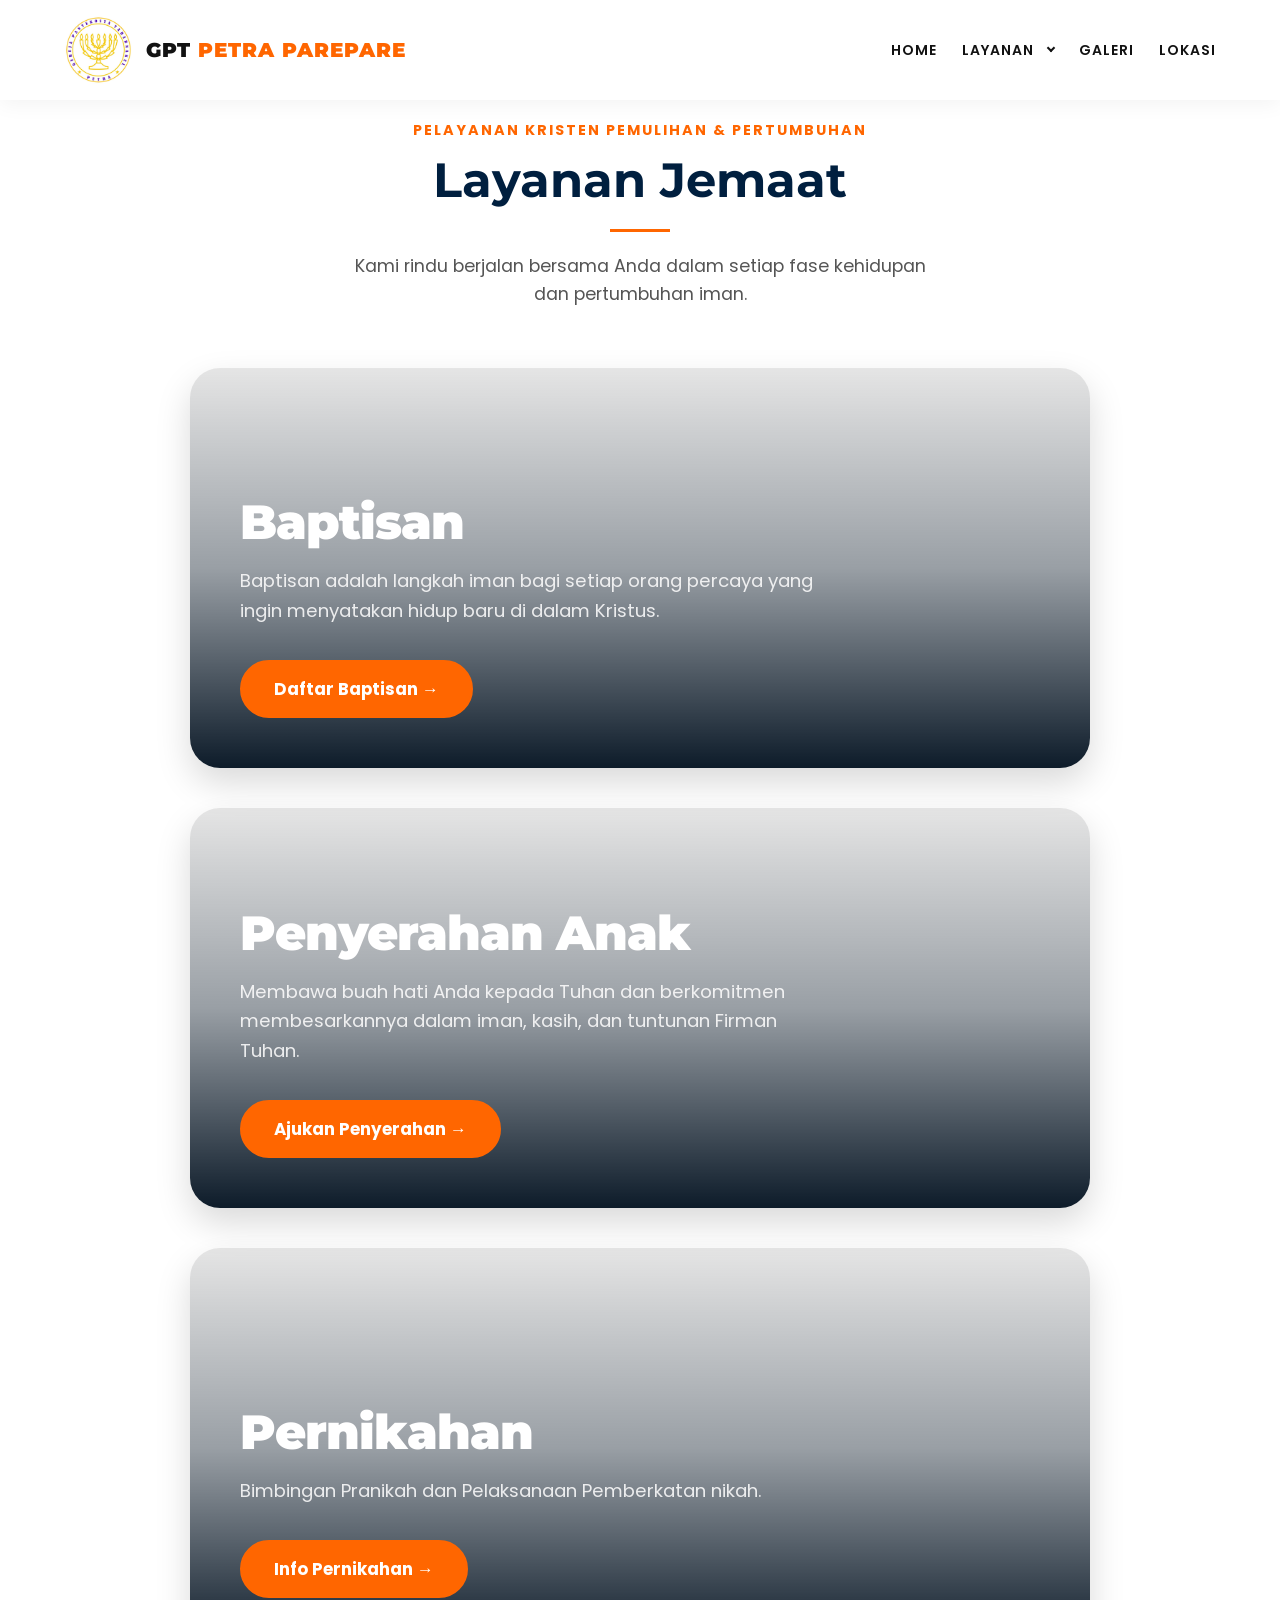
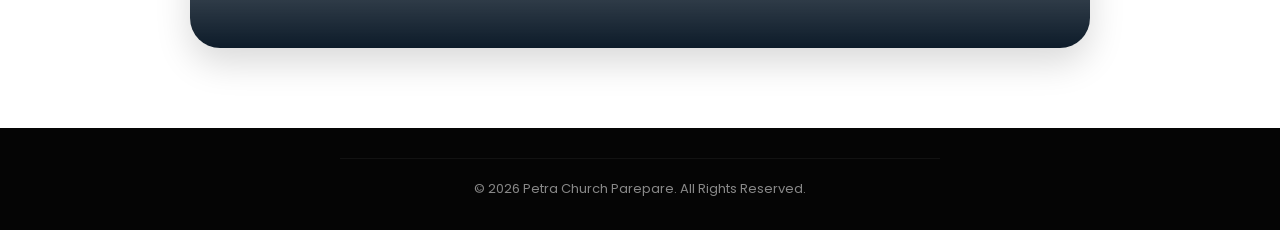
==== layanan.html @ 133f0460 "Add files via upload" ====
<!DOCTYPE html>
<html lang="id">
<head>
    <meta charset="UTF-8">
    <meta name="viewport" content="width=device-width, initial-scale=1.0">
    <title>Layanan Jemaat | Gereja Petra Parepare</title>
    
    <link href="https://fonts.googleapis.com/css2?family=Montserrat:wght@700;900&family=Poppins:wght@300;400;600;700&display=swap" rel="stylesheet">
    <link href="https://unpkg.com/aos@2.3.1/dist/aos.css" rel="stylesheet">
    <link rel="stylesheet" href="style.css">
</head>
<body style="display: flex; flex-direction: column; min-height: 100vh;">

    <header>
        <nav class="navbar" data-aos="fade-down">
            <a href="index.html" class="nav-brand">
                <img src="assets/logo/Logo.jpg" alt="Logo GPT Petra Parepare" class="nav-logo">
                <div class="nav-title">GPT <span>Petra Parepare</span></div>
            </a>
            
            <div class="nav-links">
                <a href="index.html#home" class="nav-link">Home</a>
                <div class="nav-dropdown">
                    <a href="#" class="nav-link dropdown-toggle active">
                        Layanan <span class="nav-arrow"></span>
                    </a>
                    <ul class="dropdown-menu">
                        <li><a href="#penyerahan">Penyerahan Anak</a></li>
                        <li><a href="#pernikahan">Pernikahan</a></li>
                        <li><a href="#baptisan">Baptisan</a></li>
                    </ul>
                </div>
                <a href="index.html#gallery" class="nav-link">Galeri</a>
                <a href="index.html#lokasi" class="nav-link">Lokasi</a>
            </div>
        </nav>
    </header>

    <!-- Bagian Utama Konten -->
    <main style="flex: 1; background-color: #fafbfc;"> 
        <section class="services-display-section">
            <div class="services-container" data-aos="fade-up" style="max-width: 1200px; margin: 0 auto;">
                
                <!-- Judul Halaman yang Dirapikan -->
                <div class="section-header-center" style="margin-bottom: 60px;">
                    <span class="service-tagline">Pelayanan Kristen Pemulihan & Pertumbuhan</span>
                    <h2 style="font-family: 'Montserrat', sans-serif; font-size: clamp(32px, 5vw, 48px); color: var(--navy); margin-top: 10px;">Layanan Jemaat</h2>
                    <div class="premium-divider"></div>
                    <!-- Membatasi lebar teks agar rapi di tengah -->
                    <p class="service-desc" style="max-width: 600px; margin: 0 auto; color: #555; font-size: 1.1rem; line-height: 1.6;">
                        Kami rindu berjalan bersama Anda dalam setiap fase kehidupan dan pertumbuhan iman.
                    </p>
                </div>

                <!-- Tumpukan Kartu Layanan -->
                <div class="layanan-stack">

                    <!-- Kartu 1: Baptisan -->
                    <div class="layanan-card" id="baptisan" style="background-image: url('assets/foto/baptisan.jpg');">
                        <div class="layanan-card-content">
                            <h3>Baptisan</h3>
                            <p>Baptisan adalah langkah iman bagi setiap orang percaya yang ingin menyatakan hidup baru di dalam Kristus.</p>
                            <a href="https://wa.me/6285242283229" target="_blank" class="layanan-btn">Daftar Baptisan &rarr;</a>
                        </div>
                    </div>

                    <!-- Kartu 2: Penyerahan Anak -->
                    <div class="layanan-card" id="penyerahan" style="background-image: url('assets/foto/penyerahan.jpg');">
                        <div class="layanan-card-content">
                            <h3>Penyerahan Anak</h3>
                            <p>Membawa buah hati Anda kepada Tuhan dan berkomitmen membesarkannya dalam iman, kasih, dan tuntunan Firman Tuhan.</p>
                            <a href="https://wa.me/6285242439547" target="_blank" class="layanan-btn">Ajukan Penyerahan &rarr;</a>
                        </div>
                    </div>

                    <!-- Kartu 3: Pernikahan -->
                    <div class="layanan-card" id="pernikahan" style="background-image: url('assets/foto/pernikahan.jpg');">
                        <div class="layanan-card-content">
                            <h3>Pernikahan</h3>
                            <p>Bimbingan Pranikah dan Pelaksanaan Pemberkatan nikah.</p>
                            <a href="pernikahan.html" class="layanan-btn">Info Pernikahan &rarr;</a>
                        </div>
                    </div>

                </div> <!-- Akhir Layanan Stack -->
                
            </div> <!-- Akhir Services Container -->
        </section>
    </main>

    <!-- Footer -->
    <footer class="footer-section" style="padding: 30px 20px; text-align: center; background: #050505; color: #888;">
        <div class="copyright" style="font-size: 13px;">
            © <span id="current-year">2026</span> Petra Church Parepare. All Rights Reserved.
        </div>
    </footer>

    <script src="https://unpkg.com/aos@2.3.1/dist/aos.js"></script>
    <script>
        AOS.init({ 
            duration: 800,
            once: true /* Animasi hanya berjalan sekali saat di-scroll */
        });
    </script>
</body>
</html>
---- style.css ----
/* =========================================
    1. CSS VARIABLES & BASE RESET
========================================= */
:root {
    --orange: #FF6600; 
    --orange-light: #FF8533;
    --navy: #001F3F;   
    --dark: #121212;
    --black-bg: #050505;
    --white: #FFFFFF;
    --gray-light: #F8F9FA;
    
    --shadow-md: 0 10px 30px rgba(0,0,0,0.04), 0 1px 3px rgba(0,0,0,0.02);
    --shadow-hover: 0 20px 40px rgba(0, 31, 63, 0.08), 0 10px 15px rgba(0, 31, 63, 0.03);
}

html, body { 
    width: 100%; max-width: 100vw; overflow-x: hidden; 
    scroll-behavior: smooth; -webkit-text-size-adjust: 100%; 
    -webkit-font-smoothing: antialiased;
    background-color: var(--white); color: var(--dark);
    font-family: 'Poppins', sans-serif;
}

* { box-sizing: border-box; margin: 0; padding: 0; -webkit-tap-highlight-color: transparent; }
a:focus-visible, button:focus-visible { outline: 3px solid var(--orange); outline-offset: 4px; border-radius: 4px; }
.sr-only { position: absolute; width: 1px; height: 1px; padding: 0; margin: -1px; overflow: hidden; clip: rect(0, 0, 0, 0); white-space: nowrap; border-width: 0; }
p { line-height: 1.6; color: #444; }
button, a { touch-action: manipulation; }

/* =========================================
    2. ANIMATIONS
========================================= */
@keyframes floatWatermark { 0% { transform: translateY(0px) rotate(-2deg); } 50% { transform: translateY(-15px) rotate(0deg); } 100% { transform: translateY(0px) rotate(-2deg); } }
@keyframes pulseGlow { 0% { box-shadow: 0 0 0 0 rgba(255, 102, 0, 0.3); } 70% { box-shadow: 0 0 0 15px rgba(255, 102, 0, 0); } 100% { box-shadow: 0 0 0 0 rgba(255, 102, 0, 0); } }
@keyframes slideLeftLoop { 0% { transform: translateX(0%); } 100% { transform: translateX(-50%); } }
.s-card, .gallery-item img, .social-btn, .wa-dropdown-menu { backface-visibility: hidden; -webkit-backface-visibility: hidden; transform: translateZ(0); }

/* =========================================
    3. NAVBAR & WA DROPDOWN
========================================= */
header { position: fixed; top: 0; left: 0; width: 100%; z-index: 1000; }
.navbar { display: flex; justify-content: space-between; align-items: center; padding: 15px 5%; background: rgba(255, 255, 255, 0.95); backdrop-filter: blur(10px); -webkit-backdrop-filter: blur(10px); box-shadow: 0 4px 20px rgba(0,0,0,0.05); transition: all 0.3s ease; }
.nav-brand { display: flex; align-items: center; gap: 12px; text-decoration: none; z-index: 1002; position: relative; }
.nav-logo { width: 70px; height: 70px; border-radius: 50%; object-fit: cover; border: none;padding: 0; display: block; }
.nav-title { font-family: 'Montserrat', sans-serif; font-weight: 900; font-size: clamp(15px, 2vw, 20px); color: var(--dark); text-transform: uppercase; letter-spacing: 1px; margin: 0; }
.nav-title span { color: var(--orange); }

.nav-links { display: flex; gap: 25px; align-items: center; }
.nav-link { text-decoration: none; color: var(--dark); font-weight: 600; font-size: 14px; text-transform: uppercase; letter-spacing: 1px; transition: color 0.3s ease; position: relative; }
.nav-link::after { content: ''; position: absolute; width: 0; height: 2px; bottom: -5px; left: 0; background-color: var(--orange); transition: width 0.3s ease; }
.nav-link:hover { color: var(--orange); }
.nav-link:hover::after { width: 100%; }

.nav-socials { display: flex; gap: 15px; align-items: center; margin-left: 10px; padding-left: 20px; border-left: 2px solid #eee; }
.nav-socials > a { color: var(--navy); font-size: 18px; transition: all 0.3s ease; }
.nav-socials > a:hover { color: var(--orange); transform: translateY(-3px); }

.menu-icon { display: none; font-size: 26px; color: var(--dark); cursor: pointer; z-index: 1005; background: none; border: none; padding: 5px; }

/* WA Dropdown Styling */
.wa-dropdown { position: relative; display: inline-block; }
.wa-toggle-btn { background: none; border: none; color: var(--navy); font-size: 18px; cursor: pointer; transition: all 0.3s ease; display: flex; align-items: center; justify-content: center; padding: 5px; }
.nav-socials .wa-toggle-btn:hover { color: var(--orange); transform: translateY(-3px); }
.footer-section .wa-toggle-btn { padding: 0; color: var(--white); }
.wa-dropdown-menu { position: absolute; top: 100%; right: 0; margin-top: 15px; background: var(--white); min-width: 190px; box-shadow: 0 10px 30px rgba(0, 0, 0, 0.1); border-radius: 12px; padding: 8px 0; display: flex; flex-direction: column; opacity: 0; visibility: hidden; transform: translateY(10px); transition: all 0.3s cubic-bezier(0.4, 0, 0.2, 1); z-index: 1005; }
.wa-dropdown:hover .wa-dropdown-menu, .wa-dropdown.active .wa-dropdown-menu { opacity: 1; visibility: visible; transform: translateY(0); }
.wa-dropdown.dropdown-up .wa-dropdown-menu { top: auto; bottom: 100%; margin-top: 0; margin-bottom: 15px; right: 50%; transform: translateX(50%) translateY(10px); }
.wa-dropdown.dropdown-up:hover .wa-dropdown-menu, .wa-dropdown.dropdown-up.active .wa-dropdown-menu { transform: translateX(50%) translateY(0); }
.wa-dropdown-menu a { color: var(--dark) !important; text-decoration: none; padding: 12px 20px; font-size: 13px; font-weight: 600; display: flex; align-items: center; gap: 10px; transition: background 0.2s ease, color 0.2s ease; }
.wa-dropdown-menu a i { color: #25D366; font-size: 16px; }
.wa-dropdown-menu a:hover { background: var(--gray-light); color: var(--orange) !important; }

.menu-overlay { position: fixed; top: 0; left: 0; width: 100%; height: 100%; background: rgba(0,0,0,0.5); z-index: 999; opacity: 0; visibility: hidden; backdrop-filter: blur(3px); -webkit-backdrop-filter: blur(3px); transition: all 0.3s ease; }
body.menu-open .menu-overlay { opacity: 1; visibility: visible; }

/* =========================================
    4. HERO SECTION
========================================= */
.hero { min-height: 100vh; min-height: 100svh; display: flex; align-items: center; justify-content: center; position: relative; background: radial-gradient(circle at 15% 20%, rgba(255,102,0,0.05) 0%, transparent 40%), radial-gradient(circle at 85% 80%, rgba(0,31,63,0.04) 0%, transparent 40%), var(--white); padding: 100px 5% 40px 5%; overflow: hidden; }
.bg-watermark { position: absolute; font-family: 'Montserrat', sans-serif; font-size: clamp(120px, 35vw, 400px); font-weight: 900; color: rgba(0,0,0,0.015); z-index: 0; right: -5%; bottom: -5%; pointer-events: none; animation: floatWatermark 8s ease-in-out infinite; }
.main-hero-box { text-align: center; position: relative; z-index: 2; width: 100%; max-width: 900px; }

h1.welcome-label { display: inline-block; font-family: 'Montserrat', sans-serif; font-size: clamp(10px, 3vw, 14px); letter-spacing: clamp(4px, 1vw, 8px); text-transform: uppercase; margin-bottom: 5px; color: #555; font-weight: 600; }
.title-wrap {display: flex; flex-direction: row; justify-content: center; align-items: center; gap: 25px; margin: 10px 0; width: 100%; flex-wrap: wrap;}
.title-petra {font-family: 'Montserrat', sans-serif; font-size: clamp(35px, 8vw, 130px); font-weight: 900; background: linear-gradient(135deg, var(--orange), #ff4500); -webkit-background-clip: text; background-clip: text; -webkit-text-fill-color: transparent; line-height: 0.95; letter-spacing: clamp(-1px, -0.5vw, -3px); margin: 0; filter: drop-shadow(0 15px 25px rgba(255, 102, 0, 0.2)); width: auto;}
.title-church {font-family: 'Montserrat', sans-serif; font-size: clamp(35px, 8vw, 130px); font-weight: 900; color: var(--black-bg); line-height: 0.95; letter-spacing: clamp(-1px, -1vw, -8px); margin: 0; width: 100%; filter: drop-shadow(0 15px 25px rgba(0, 31, 63, 0.15));}

.cta-btn { margin-top: 30px; display: inline-block; padding: 15px 40px; background: linear-gradient(90deg, var(--dark), #2a2a2a); color: var(--white); text-decoration: none; font-weight: 600; font-size: clamp(12px, 3vw, 14px); letter-spacing: 2px; border-radius: 50px; transition: all 0.4s ease; box-shadow: 0 10px 30px rgba(0,0,0,0.15); animation: pulseGlow 2.5s infinite; }
.cta-btn:hover { background: linear-gradient(90deg, var(--orange), var(--orange-light)); transform: translateY(-5px) scale(1.02); box-shadow: 0 15px 40px rgba(255, 102, 0, 0.4); animation: none; }
.gradient-separator { height: 100px; background: linear-gradient(to bottom, transparent, var(--black-bg)); z-index: 10; position: relative; margin-bottom: -2px; }

/* =========================================
    5. PASTOR SECTION
========================================= */
.pastor-title-section { background-color: var(--black-bg); padding: 20px 5% 0 5%; text-align: center; position: relative; z-index: 5; }
.pastor-title-section h2 { font-family: 'Montserrat', sans-serif; font-size: clamp(28px, 6vw, 48px); text-transform: uppercase; letter-spacing: 3px; color: var(--white); }
.pastor-title-section .line { width: 80px; height: 3px; background: linear-gradient(90deg, var(--orange), transparent); margin: 15px auto 0 auto; }
.pastor-section { padding: 40px 5% 80px 5%; background: linear-gradient(145deg, var(--black-bg), #060913); color: var(--white); display: flex; justify-content: center; overflow: hidden; }
.pastor-container { display: flex; flex-wrap: wrap; max-width: 1200px; width: 100%; position: relative; border-radius: 20px; box-shadow: 0 25px 50px -12px rgba(0, 0, 0, 0.5); overflow: hidden; }
.motion-bg { position: absolute; top: 0; left: 0; width: 100%; height: 100%; z-index: 1; display: flex; align-items: center; white-space: nowrap; overflow: hidden; pointer-events: none; }
.motion-content { display: flex; width: max-content; animation: slideLeftLoop 30s linear infinite; }
.motion-text { font-family: 'Montserrat', sans-serif; font-size: clamp(50px, 12vw, 160px); font-weight: 900; color: rgba(255, 255, 255, 0.05); line-height: 1; padding-right: 30px; user-select: none; }
.pastor-image-wrapper { flex: 1 1 40%; min-width: 250px; position: relative; z-index: 5; display: flex; justify-content: center; align-items: center; background: #111; }
.pastor-image-wrapper img { width: 100%; height: 100%; object-fit: cover; display: block; opacity: 0.95; transition: transform 0.7s ease; }
.pastor-container:hover .pastor-image-wrapper img { transform: scale(1.02); }
.pastor-content { flex: 1 1 60%; display: flex; flex-direction: column; z-index: 5; position: relative; }
.pastor-top { padding: 20px; flex: 1; min-height: 40px; }
.pastor-bottom { background: var(--white); padding: 40px 30px; display: flex; flex-direction: column; justify-content: center; position: relative; z-index: 6; box-shadow: 0 -10px 30px rgba(0,0,0,0.1); }
.pastor-bottom h3 { font-family: 'Montserrat', sans-serif; font-size: clamp(20px, 4vw, 32px); color: var(--dark); margin-bottom: 8px; line-height: 1.3; font-weight: 900; }
.pastor-bottom p { font-size: clamp(13px, 2vw, 16px); color: var(--orange); font-weight: 600; margin: 0; }

/* =========================================
    6. GALLERY SECTION
========================================= */
.gallery-section { padding: 80px 5%; background: var(--white); position: relative; overflow: hidden; }
.gallery-slider { max-width: 1200px; margin: 0 auto; padding-bottom: 50px; width: 100%; overflow: hidden; }
.gallery-item { position: relative; border-radius: 16px; overflow: hidden; box-shadow: var(--shadow-md); aspect-ratio: 4/3; cursor: pointer; display: block; }
.gallery-item img { width: 100%; height: 100%; object-fit: cover; transition: transform 0.6s cubic-bezier(0.25, 1, 0.5, 1); }
.gallery-item::before { content: ''; position: absolute; top: 0; left: 0; width: 100%; height: 100%; background: linear-gradient(to top, rgba(255,102,0,0.6), transparent); z-index: 1; opacity: 0; transition: opacity 0.4s ease; pointer-events: none; }
.gallery-item:hover img { transform: scale(1.08); }
.gallery-item:hover::before { opacity: 1; }
.swiper-pagination-bullet { background-color: var(--navy); opacity: 0.3; transition: all 0.3s ease; width: 10px; height: 10px; }
.swiper-pagination-bullet-active { background-color: var(--orange); opacity: 1; width: 25px; border-radius: 10px; }

/* =========================================
    7. SCHEDULE SECTION
========================================= */
.schedule { padding: 80px 5%; background: linear-gradient(180deg, var(--gray-light) 0%, var(--white) 100%); overflow-x: hidden; }
.section-header { text-align: center; margin-bottom: 50px; }
.section-header h2 { font-family: 'Montserrat', sans-serif; font-size: clamp(26px, 6vw, 42px); text-transform: uppercase; letter-spacing: 2px; margin-bottom: 15px; color: var(--navy); }
.line { width: 60px; height: 4px; background: linear-gradient(90deg, var(--orange), var(--orange-light)); margin: 0 auto; border-radius: 2px; }
.schedule-grid { display: grid; grid-template-columns: repeat(auto-fit, minmax(260px, 1fr)); gap: 25px; max-width: 1200px; margin: 0 auto; }

.s-card { background: var(--white); padding: 25px; border-radius: 20px; border-top: 5px solid var(--orange); box-shadow: 0 10px 25px rgba(0,0,0,0.05); transition: transform 0.4s ease, box-shadow 0.4s ease, border-color 0.4s ease; position: relative; overflow: hidden; display: flex; flex-direction: column; }
.s-card::before { content: "\f073"; font-family: "Font Awesome 6 Free"; font-weight: 900; position: absolute; top: -15px; right: -15px; font-size: 80px; color: rgba(255, 102, 0, 0.03); transform: rotate(15deg); transition: transform 0.5s ease, color 0.5s ease; z-index: 0; pointer-events: none; }
.s-card:hover { transform: translateY(-5px); box-shadow: 0 20px 35px rgba(0, 31, 63, 0.08); border-top-color: var(--navy); }
.s-card:hover::before { color: rgba(0, 31, 63, 0.05); transform: rotate(0deg) scale(1.1); }

.day-title { color: var(--navy); font-family: 'Montserrat', sans-serif; font-weight: 800; font-size: 20px; letter-spacing: 1px; text-transform: uppercase; margin-bottom: 20px; display: flex; align-items: center; gap: 10px; position: relative; z-index: 1; }
.day-title i { color: var(--orange); font-size: 18px; }

.event-list { position: relative; z-index: 1; display: flex; flex-direction: column; gap: 12px; }
.event { display: flex; justify-content: space-between; align-items: flex-start; padding: 12px; background: var(--gray-light); border-radius: 12px; transition: background 0.3s ease; flex-wrap: wrap; gap: 8px;}
.s-card:hover .event { background: #fff0e6; }

.event-info { display: flex; flex-direction: column; gap: 6px; flex: 1; padding-right: 5px; }
.event-name { font-size: 14px; font-weight: 600; color: var(--dark); line-height: 1.3; }

.event-loc-btn { font-size: 11px; color: var(--navy); text-decoration: none; font-weight: 700; display: inline-flex; align-items: center; gap: 5px; padding: 5px 10px; background: rgba(255, 102, 0, 0.15); border-radius: 6px; width: fit-content; transition: all 0.2s ease; border: 1px solid transparent; }
.event-loc-btn i { color: var(--orange); font-size: 12px; }
.event-loc-btn:hover { background: var(--orange); color: var(--white); border-color: var(--orange); transform: translateY(-2px); box-shadow: 0 4px 10px rgba(255, 102, 0, 0.2); }
.event-loc-btn:hover i { color: var(--white); }

.event-time { font-size: 13px; color: var(--white); font-weight: 700; background: linear-gradient(135deg, var(--orange), #ff4500); padding: 6px 12px; border-radius: 8px; white-space: nowrap; box-shadow: 0 4px 10px rgba(255, 102, 0, 0.2); align-self: center; }
.special-note { font-size: 11px; background: var(--navy); color: var(--white); padding: 5px 10px; margin: -5px 0 5px 0; display: inline-block; border-radius: 20px; font-weight: 600; align-self: flex-start; box-shadow: 0 4px 10px rgba(0, 31, 63, 0.2); }

/* =========================================
    8. FOOTER SECTION
========================================= */
.footer-section { background: var(--black-bg); color: var(--white); padding: 60px 5% 30px 5%; text-align: center; overflow: hidden; }
.footer-header h2 { font-family: 'Montserrat', sans-serif; font-size: clamp(26px, 6vw, 36px); text-transform: uppercase; letter-spacing: 3px; margin-bottom: 15px; }
.map-container { max-width: 1000px; margin: 30px auto 20px auto; border-radius: 16px; overflow: hidden; box-shadow: 0 10px 30px rgba(0,0,0,0.5); border: 1px solid rgba(255,255,255,0.1); background: #222; }
.map-container iframe { width: 100%; height: clamp(250px, 50vw, 400px); display: block; }
.social-links { display: flex; justify-content: center; flex-wrap: wrap; gap: 15px; margin-bottom: 30px; }
.social-links.below-map { margin-top: 20px; margin-bottom: 50px; }

.footer-section .social-btn { width: 50px; height: 50px; background: #151515; color: var(--white); border-radius: 50%; display: flex; align-items: center; justify-content: center; font-size: 20px; text-decoration: none; transition: all 0.3s ease; border: 1px solid #333; box-shadow: 0 4px 10px rgba(0,0,0,0.3); }
.footer-section .social-btn:hover { background: linear-gradient(135deg, var(--orange), #ff4500); transform: translateY(-5px); box-shadow: 0 10px 20px rgba(255, 102, 0, 0.4); border-color: transparent; }
.copyright { font-size: 12px; color: #888; border-top: 1px solid rgba(255,255,255,0.05); padding-top: 20px; max-width: 600px; margin: 0 auto; line-height: 1.6; }

/* =========================================
    9. RESPONSIVE MOBILE OPTIMIZATION
========================================= */
@media (max-width: 850px) {
    .nav-links { 
        position: fixed; top: 0; right: -100%; width: 280px; max-width: 80vw; height: 100vh; height: 100dvh; 
        flex-direction: column; background: rgba(255, 255, 255, 0.98); padding: 100px 30px 30px 30px; 
        border-radius: 25px 0 0 25px; box-shadow: -10px 0 30px rgba(0,0,0,0.1); 
        transition: right 0.4s cubic-bezier(0.4, 0, 0.2, 1); gap: 25px; align-items: flex-start; z-index: 1001; overflow-y: auto;
    }
    .nav-socials { border-left: none; border-top: 2px solid #eee; padding-left: 0; padding-top: 20px; margin-left: 0; width: 100%; justify-content: flex-start; gap: 20px; }
    .wa-dropdown-menu { right: auto; left: 0; } 
    
    .nav-links.active { right: 0; }
    body.menu-open { overflow: hidden; }

    .menu-icon { display: block; }
    .nav-brand { z-index: 1005; }

    .pastor-container { flex-direction: column; border-radius: 16px; }
    .pastor-image-wrapper { height: clamp(300px, 50vh, 450px); width: 100%; border-radius: 16px 16px 0 0; }
    .pastor-top { display: none; }
    .pastor-bottom { border-radius: 0 0 16px 16px; padding: 30px 20px; text-align: center; }

    .event-info { width: 100%; padding-right: 0; margin-bottom: 5px; }
    .event-loc-btn { margin-top: 5px; }
    .event-time { align-self: flex-start; font-size: 12px; }
}

@media (max-width: 380px) {
    .title-petra, .title-church { letter-spacing: 0px; }
    .hero { padding-top: 120px; }
    .schedule-grid { grid-template-columns: 1fr; }
    .nav-logo { width: 35px; height: 35px; }
}

/* =========================================
    NAVBAR DROPDOWN STYLES 
========================================= */
.nav-dropdown {
    position: relative;
}

.dropdown-toggle {
    display: flex;
    align-items: center;
    gap: 6px;
}

/* Panah CSS untuk Menu Layanan */
.nav-arrow {
    display: inline-block;
    width: 6px;
    height: 6px;
    border-right: 2px solid currentColor;
    border-bottom: 2px solid currentColor;
    transform: translateY(-2px) rotate(45deg);
    margin-left: 8px;
    transition: transform 0.3s ease;
}

/* Menu Dropdown */
.dropdown-menu {
    position: absolute;
    top: 130%;
    left: 50%;
    transform: translateX(-50%) translateY(10px);
    background: var(--white);
    min-width: 240px;
    border-radius: 12px;
    box-shadow: 0 15px 35px rgba(0, 31, 63, 0.12), 0 5px 15px rgba(0, 0, 0, 0.04);
    padding: 10px 0;
    list-style: none;
    opacity: 0;
    visibility: hidden;
    transition: transform 0.3s cubic-bezier(0.4, 0, 0.2, 1), opacity 0.3s ease, visibility 0.3s;
    z-index: 1000;
}

.dropdown-menu::before {
    content: '';
    position: absolute;
    top: -6px;
    left: 50%;
    transform: translateX(-50%) rotate(45deg);
    width: 12px;
    height: 12px;
    background: var(--white);
}

.dropdown-menu li a {
    display: flex;
    align-items: center;
    gap: 12px;
    padding: 12px 20px;
    color: var(--navy);
    text-decoration: none;
    font-size: 0.95rem;
    font-weight: 500;
    transition: all 0.2s ease;
}

/* Hover Effects */
.dropdown-menu li a:hover {
    background-color: var(--gray-light);
    color: var(--orange);
    padding-left: 24px;
}

/* Trigger saat Hover di Desktop */
@media (min-width: 992px) {
    .nav-dropdown:hover .dropdown-menu {
        opacity: 1;
        visibility: visible;
        transform: translateX(-50%) translateY(0);
    }
    .nav-dropdown:hover .nav-arrow {
        transform: translateY(2px) rotate(-135deg);
    }
}

/* Responsive Dropdown Mobile */
@media (max-width: 991px) {
    .dropdown-menu {
        position: static;
        transform: none !important;
        box-shadow: none;
        background: rgba(0, 0, 0, 0.02);
        max-height: 0;
        overflow: hidden;
        padding: 0;
        opacity: 1;
        visibility: visible;
        transition: max-height 0.3s ease-in-out;
        width: 100%;
        border-radius: 0;
    }
    .dropdown-menu::before { display: none; }
    .nav-dropdown.active .dropdown-menu {
        max-height: 300px;
        padding: 5px 0;
    }
    .nav-dropdown.active .nav-arrow {
        transform: translateY(2px) rotate(-135deg);
    }
}

/* =========================================
    VISI MISI PREMIUM GRADIENT SECTION
========================================= */
.visi-misi-section {
    padding: 100px 20px;
    background: linear-gradient(135deg, var(--navy) 0%, #002d5f 50%, #001026 100%);
    color: var(--white);
    position: relative;
    overflow: hidden;
}

.visi-misi-section::before {
    content: '';
    position: absolute;
    top: -50%;
    right: -20%;
    width: 600px;
    height: 600px;
    background: radial-gradient(circle, rgba(255,102,0,0.07) 0%, rgba(0,0,0,0) 70%);
    border-radius: 50%;
    pointer-events: none;
}

.container-visi {
    max-width: 1140px;
    margin: 0 auto;
}

.visi-misi-header {
    text-align: center;
    margin-bottom: 60px;
}

.visi-misi-header h2 {
    font-size: 2.2rem;
    font-weight: 700;
    letter-spacing: -0.5px;
    margin-bottom: 10px;
    background: linear-gradient(to right, #ffffff, #ffe0cc);
    background-clip: text;
    -webkit-text-fill-color: transparent;
}

.visi-misi-header .subtitle {
    color: var(--orange-light);
    font-size: 1.05rem;
    text-transform: uppercase;
    letter-spacing: 2px;
    font-weight: 600;
}

.visi-misi-grid {
    display: grid;
    grid-template-columns: repeat(2, 1fr);
    gap: 40px;
    align-items: stretch;
}

.visi-box, .misi-box {
    background: rgba(255, 255, 255, 0.03);
    border: 1px solid rgba(255, 255, 255, 0.08);
    backdrop-filter: blur(10px);
    border-radius: 24px;
    padding: 50px 40px;
    position: relative;
    transition: transform 0.4s cubic-bezier(0.165, 0.84, 0.44, 1), box-shadow 0.4s;
}

.visi-box:hover, .misi-box:hover {
    transform: translateY(-5px);
    border-color: rgba(255, 102, 0, 0.3);
    box-shadow: 0 20px 40px rgba(0, 0, 0, 0.3);
}

.icon-wrap {
    width: 60px;
    height: 60px;
    background: linear-gradient(135deg, var(--orange) 0%, var(--orange-light) 100%);
    border-radius: 16px;
    display: flex;
    align-items: center;
    justify-content: center;
    margin-bottom: 25px;
    box-shadow: 0 8px 20px rgba(255, 102, 0, 0.2);
}

.icon-wrap i {
    font-size: 1.5rem;
    color: var(--white);
}

.visi-box h3, .misi-box h3 {
    font-size: 1.6rem;
    font-weight: 700;
    margin-bottom: 20px;
    letter-spacing: 1px;
    color: var(--white);
}

.visi-text {
    font-size: 1.25rem;
    line-height: 1.7;
    font-weight: 500;
    color: #f0f4f8;;
    border-left: 3px solid var(--orange);
    padding-left: 20px;
}

.misi-list {
    display: flex;
    flex-direction: column;
    gap: 20px;
    list-style: none;
}

.misi-list li {
    display: flex;
    align-items: flex-start;
    gap: 15px;
}

.misi-list .num {
    background: rgba(255, 102, 0, 0.15);
    color: var(--orange-light);
    font-weight: 700;
    min-width: 32px;
    height: 32px;
    border-radius: 50%;
    display: flex;
    align-items: center;
    justify-content: center;
    font-size: 0.9rem;
}

.misi-list p {
    font-size: 1.05rem;
    line-height: 1.6;
    color: #e1e7ed;
    margin: 0;
    padding-top: 3px;
}

@media (max-width: 768px) {
    .visi-misi-grid {
        grid-template-columns: 1fr;
        gap: 25px;
    }
    .visi-box, .misi-box {
        padding: 35px 25px;
    }
    .visi-misi-header h2 {
        font-size: 1.75rem;
    }
}

/* =========================================
    10. HALAMAN LAYANAN (STACK CARD STYLE)
========================================= */
.services-display-section {
    padding: 120px 5% 80px;
    background-color: var(--white);
}

.section-header-center {
    text-align: center;
    margin-bottom: 60px;
}

.service-tagline {
    color: var(--orange);
    font-weight: 700;
    font-size: 0.9rem;
    text-transform: uppercase;
    letter-spacing: 2px;
    margin-bottom: 10px;
    display: block;
}

.premium-divider {
    height: 3px;
    width: 60px;
    background: var(--orange);
    margin: 20px auto;
}

/* Membungkus kartu agar menyusun ke bawah */
.layanan-stack {
    display: flex;
    flex-direction: column;
    gap: 40px; 
    max-width: 900px; 
    margin: 0 auto;
}

/* Desain Kartu dengan Background Gambar */
.layanan-card {
    position: relative;
    border-radius: 30px;
    overflow: hidden;
    min-height: 400px;
    display: flex;
    align-items: flex-end;
    padding: 50px;
    background-size: cover;
    background-position: center;
    box-shadow: 0 15px 35px rgba(0,0,0,0.15);
    transition: transform 0.4s ease, box-shadow 0.4s ease;
}

.layanan-card:hover {
    transform: translateY(-8px);
    box-shadow: 0 20px 45px rgba(0,0,0,0.25);
}

/* Efek Gradasi Hitam agar Teks Putih Terbaca Jelas */
.layanan-card::before {
    content: '';
    position: absolute;
    top: 0; 
    left: 0; 
    width: 100%; 
    height: 100%;
    /* Gradasi gelap dari bawah ke atas transparan */
    background: linear-gradient(to top, rgba(0, 15, 30, 0.95) 0%, rgba(0, 15, 30, 0.4) 50%, rgba(0,0,0,0.1) 100%);
    z-index: 1;
}

/* Bungkus Konten (Teks & Tombol) */
.layanan-card-content {
    position: relative;
    z-index: 2; /* Berada di atas efek gradasi */
    color: var(--white);
    max-width: 600px; /* Agar teks tidak terlalu memanjang ke kanan */
}

/* Judul  */
.layanan-card h3 {
    font-family: 'Montserrat', sans-serif;
    font-size: clamp(32px, 5vw, 48px);
    font-weight: 900;
    margin-bottom: 15px;
    letter-spacing: -1px;
    color: #ffffff;
}

/* Deskripsi Teks */
.layanan-card p {
    font-size: 1.15rem;
    line-height: 1.6;
    margin-bottom: 35px;
    color: rgba(255, 255, 255, 0.85);
}

/* Tombol  ->" */
.layanan-btn {
    display: inline-block;
    background-color: #ff6600;
    color: #ffffff;
    padding: 14px 32px;
    border-radius: 50px; /* Membuat bentuk pill bulat */
    text-decoration: none;
    font-weight: 700;
    font-size: 1.05rem;
    transition: all 0.3s ease;
    border: 2px solid #ff6600;
}

.layanan-btn:hover {
    background-color: transparent;
    color: #ff6600;
    border-color: #ff6600;
}

/* Penyesuaian untuk layar HP */
@media (max-width: 768px) {
    .layanan-card {
        padding: 40px 25px;
        min-height: 350px;
        border-radius: 20px;
    }
    .layanan-card p {
        font-size: 1rem;
        margin-bottom: 25px;
    }
    .layanan-btn {
        padding: 12px 25px;
        font-size: 0.95rem;
    }
}
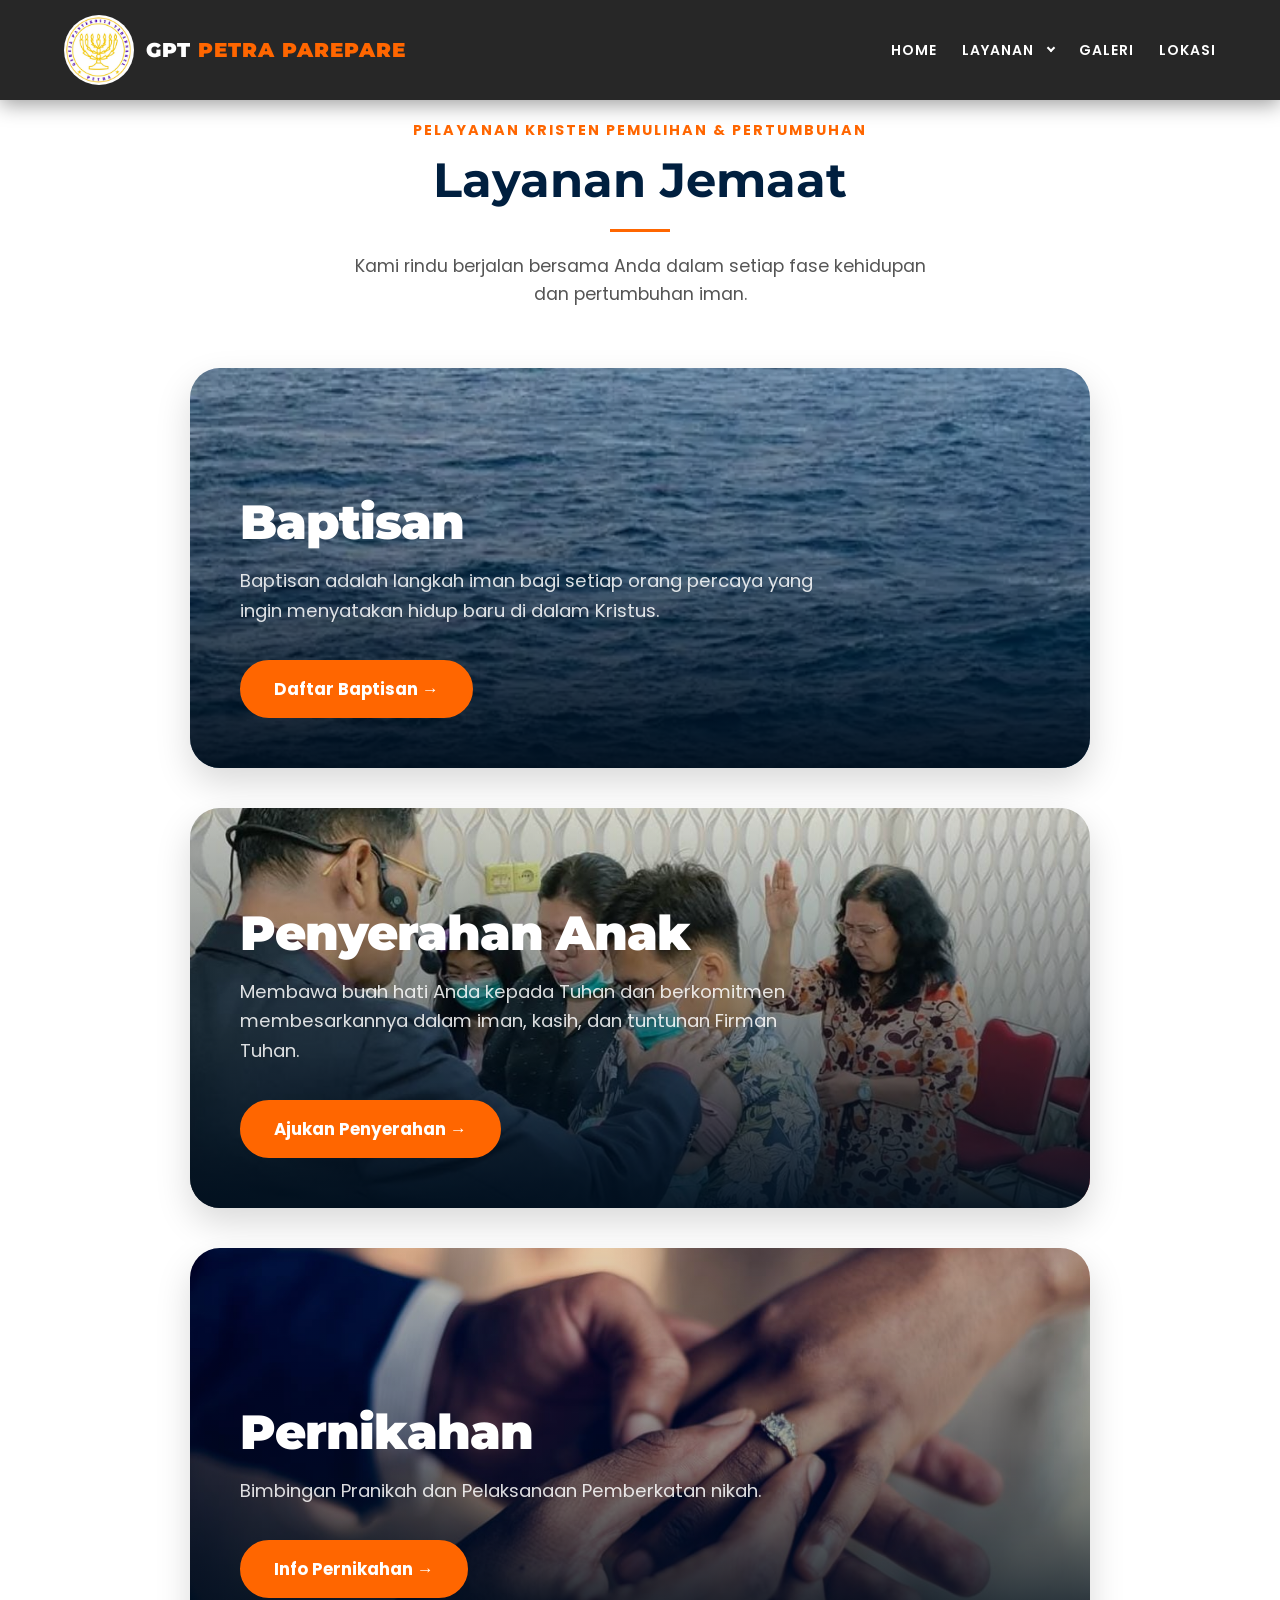
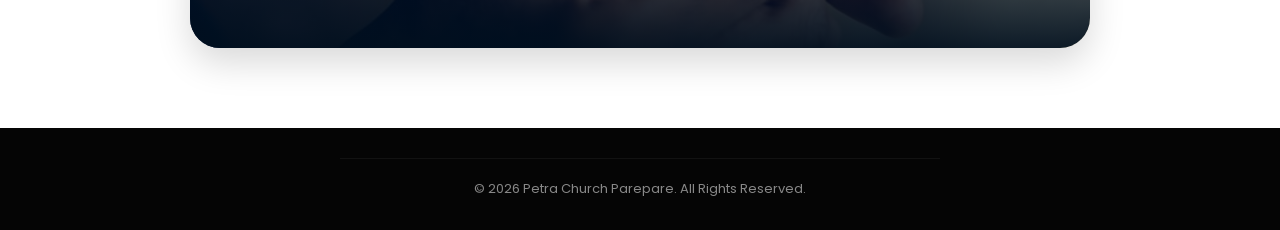
==== commit 5822cbc4: "Update layanan.html" ====
--- a/layanan.html
+++ b/layanan.html
@@ -69,7 +69,7 @@
                         <div class="layanan-card-content">
                             <h3>Penyerahan Anak</h3>
                             <p>Membawa buah hati Anda kepada Tuhan dan berkomitmen membesarkannya dalam iman, kasih, dan tuntunan Firman Tuhan.</p>
-                            <a href="https://wa.me/6285242439547" target="_blank" class="layanan-btn">Ajukan Penyerahan &rarr;</a>
+                            <a href="https://wa.me/6285242283229" target="_blank" class="layanan-btn">Ajukan Penyerahan &rarr;</a>
                         </div>
                     </div>
 
@@ -103,4 +103,4 @@
         });
     </script>
 </body>
-</html>+</html>
--- a/style.css
+++ b/style.css
@@ -15,10 +15,14 @@
 }
 
 html, body { 
-    width: 100%; max-width: 100vw; overflow-x: hidden; 
-    scroll-behavior: smooth; -webkit-text-size-adjust: 100%; 
+    width: 100%; 
+    max-width: 100vw; 
+    overflow-x: hidden; 
+    scroll-behavior: smooth; 
+    -webkit-text-size-adjust: 100%; 
     -webkit-font-smoothing: antialiased;
-    background-color: var(--white); color: var(--dark);
+    background-color: var(--white); 
+    color: var(--dark);
     font-family: 'Poppins', sans-serif;
 }
 
@@ -37,32 +41,33 @@
 .s-card, .gallery-item img, .social-btn, .wa-dropdown-menu { backface-visibility: hidden; -webkit-backface-visibility: hidden; transform: translateZ(0); }
 
 /* =========================================
-    3. NAVBAR & WA DROPDOWN
+    3. NAVBAR & WA DROPDOWN (VERSI HITAM ELEGAN)
 ========================================= */
 header { position: fixed; top: 0; left: 0; width: 100%; z-index: 1000; }
-.navbar { display: flex; justify-content: space-between; align-items: center; padding: 15px 5%; background: rgba(255, 255, 255, 0.95); backdrop-filter: blur(10px); -webkit-backdrop-filter: blur(10px); box-shadow: 0 4px 20px rgba(0,0,0,0.05); transition: all 0.3s ease; }
+.navbar { display: flex; justify-content: space-between; align-items: center; padding: 15px 5%; background: rgba(10, 10, 10, 0.88); backdrop-filter: blur(10px); -webkit-backdrop-filter: blur(10px); box-shadow: 0 4px 20px rgba(0,0,0,0.4); transition: all 0.3s ease; }
 .nav-brand { display: flex; align-items: center; gap: 12px; text-decoration: none; z-index: 1002; position: relative; }
-.nav-logo { width: 70px; height: 70px; border-radius: 50%; object-fit: cover; border: none;padding: 0; display: block; }
-.nav-title { font-family: 'Montserrat', sans-serif; font-weight: 900; font-size: clamp(15px, 2vw, 20px); color: var(--dark); text-transform: uppercase; letter-spacing: 1px; margin: 0; }
+.nav-logo { width: 70px; height: 70px; border-radius: 50%; object-fit: cover; border: none; padding: 0; display: block; }
+.nav-title { font-family: 'Montserrat', sans-serif; font-weight: 900; font-size: clamp(15px, 2vw, 20px); color: var(--white); text-transform: uppercase; letter-spacing: 1px; margin: 0; }
 .nav-title span { color: var(--orange); }
 
 .nav-links { display: flex; gap: 25px; align-items: center; }
-.nav-link { text-decoration: none; color: var(--dark); font-weight: 600; font-size: 14px; text-transform: uppercase; letter-spacing: 1px; transition: color 0.3s ease; position: relative; }
+.nav-link { text-decoration: none; color: var(--white); font-weight: 600; font-size: 14px; text-transform: uppercase; letter-spacing: 1px; transition: color 0.3s ease; position: relative; }
 .nav-link::after { content: ''; position: absolute; width: 0; height: 2px; bottom: -5px; left: 0; background-color: var(--orange); transition: width 0.3s ease; }
 .nav-link:hover { color: var(--orange); }
 .nav-link:hover::after { width: 100%; }
 
-.nav-socials { display: flex; gap: 15px; align-items: center; margin-left: 10px; padding-left: 20px; border-left: 2px solid #eee; }
-.nav-socials > a { color: var(--navy); font-size: 18px; transition: all 0.3s ease; }
+.nav-socials { display: flex; gap: 15px; align-items: center; margin-left: 10px; padding-left: 20px; border-left: 2px solid rgba(255, 255, 255, 0.15); }
+.nav-socials > a { color: var(--white); font-size: 18px; transition: all 0.3s ease; }
 .nav-socials > a:hover { color: var(--orange); transform: translateY(-3px); }
 
-.menu-icon { display: none; font-size: 26px; color: var(--dark); cursor: pointer; z-index: 1005; background: none; border: none; padding: 5px; }
+.menu-icon { display: none; font-size: 26px; color: var(--white); cursor: pointer; z-index: 1005; background: none; border: none; padding: 5px; }
 
 /* WA Dropdown Styling */
 .wa-dropdown { position: relative; display: inline-block; }
-.wa-toggle-btn { background: none; border: none; color: var(--navy); font-size: 18px; cursor: pointer; transition: all 0.3s ease; display: flex; align-items: center; justify-content: center; padding: 5px; }
+.wa-toggle-btn { background: none; border: none; color: var(--white); font-size: 18px; cursor: pointer; transition: all 0.3s ease; display: flex; align-items: center; justify-content: center; padding: 5px; }
 .nav-socials .wa-toggle-btn:hover { color: var(--orange); transform: translateY(-3px); }
 .footer-section .wa-toggle-btn { padding: 0; color: var(--white); }
+
 .wa-dropdown-menu { position: absolute; top: 100%; right: 0; margin-top: 15px; background: var(--white); min-width: 190px; box-shadow: 0 10px 30px rgba(0, 0, 0, 0.1); border-radius: 12px; padding: 8px 0; display: flex; flex-direction: column; opacity: 0; visibility: hidden; transform: translateY(10px); transition: all 0.3s cubic-bezier(0.4, 0, 0.2, 1); z-index: 1005; }
 .wa-dropdown:hover .wa-dropdown-menu, .wa-dropdown.active .wa-dropdown-menu { opacity: 1; visibility: visible; transform: translateY(0); }
 .wa-dropdown.dropdown-up .wa-dropdown-menu { top: auto; bottom: 100%; margin-top: 0; margin-bottom: 15px; right: 50%; transform: translateX(50%) translateY(10px); }
@@ -77,21 +82,79 @@
 /* =========================================
     4. HERO SECTION
 ========================================= */
-.hero { min-height: 100vh; min-height: 100svh; display: flex; align-items: center; justify-content: center; position: relative; background: radial-gradient(circle at 15% 20%, rgba(255,102,0,0.05) 0%, transparent 40%), radial-gradient(circle at 85% 80%, rgba(0,31,63,0.04) 0%, transparent 40%), var(--white); padding: 100px 5% 40px 5%; overflow: hidden; }
-.bg-watermark { position: absolute; font-family: 'Montserrat', sans-serif; font-size: clamp(120px, 35vw, 400px); font-weight: 900; color: rgba(0,0,0,0.015); z-index: 0; right: -5%; bottom: -5%; pointer-events: none; animation: floatWatermark 8s ease-in-out infinite; }
-.main-hero-box { text-align: center; position: relative; z-index: 2; width: 100%; max-width: 900px; }
-
-h1.welcome-label { display: inline-block; font-family: 'Montserrat', sans-serif; font-size: clamp(10px, 3vw, 14px); letter-spacing: clamp(4px, 1vw, 8px); text-transform: uppercase; margin-bottom: 5px; color: #555; font-weight: 600; }
-.title-wrap {display: flex; flex-direction: row; justify-content: center; align-items: center; gap: 25px; margin: 10px 0; width: 100%; flex-wrap: wrap;}
-.title-petra {font-family: 'Montserrat', sans-serif; font-size: clamp(35px, 8vw, 130px); font-weight: 900; background: linear-gradient(135deg, var(--orange), #ff4500); -webkit-background-clip: text; background-clip: text; -webkit-text-fill-color: transparent; line-height: 0.95; letter-spacing: clamp(-1px, -0.5vw, -3px); margin: 0; filter: drop-shadow(0 15px 25px rgba(255, 102, 0, 0.2)); width: auto;}
-.title-church {font-family: 'Montserrat', sans-serif; font-size: clamp(35px, 8vw, 130px); font-weight: 900; color: var(--black-bg); line-height: 0.95; letter-spacing: clamp(-1px, -1vw, -8px); margin: 0; width: 100%; filter: drop-shadow(0 15px 25px rgba(0, 31, 63, 0.15));}
-
-.cta-btn { margin-top: 30px; display: inline-block; padding: 15px 40px; background: linear-gradient(90deg, var(--dark), #2a2a2a); color: var(--white); text-decoration: none; font-weight: 600; font-size: clamp(12px, 3vw, 14px); letter-spacing: 2px; border-radius: 50px; transition: all 0.4s ease; box-shadow: 0 10px 30px rgba(0,0,0,0.15); animation: pulseGlow 2.5s infinite; }
-.cta-btn:hover { background: linear-gradient(90deg, var(--orange), var(--orange-light)); transform: translateY(-5px) scale(1.02); box-shadow: 0 15px 40px rgba(255, 102, 0, 0.4); animation: none; }
+.hero { 
+    min-height: 100vh; 
+    min-height: 100svh; 
+    display: flex; 
+    align-items: center; 
+    justify-content: center; 
+    position: relative; 
+    background: url('assets/foto/gedung-petra.jpg') no-repeat center center;
+    background-size: cover; 
+    padding: 100px 5% 50px 5%; 
+    overflow: hidden; 
+}
+
+.hero-overlay {
+    position: absolute;
+    top: 0; left: 0; width: 100%; height: 100%;
+    background: linear-gradient(135deg, rgba(5, 5, 5, 0.85) 0%, rgba(0, 31, 63, 0.78) 100%);
+    z-index: 1;
+}
+
+.bg-watermark { position: absolute; font-family: 'Montserrat', sans-serif; font-size: clamp(120px, 35vw, 400px); font-weight: 900; color: rgba(255,255,255,0.015); z-index: 2; right: -5%; bottom: -5%; pointer-events: none; animation: floatWatermark 8s ease-in-out infinite; }
+.main-hero-box { text-align: center; position: relative; z-index: 3; width: 100%; max-width: 950px; }
+
+h1.welcome-label { display: inline-block; font-family: 'Montserrat', sans-serif; font-size: clamp(11px, 3vw, 14px); letter-spacing: clamp(4px, 1vw, 8px); text-transform: uppercase; margin-bottom: 8px; color: #f1f5f9; font-weight: 600; text-shadow: 0 2px 4px rgba(0,0,0,0.5); }
+.title-wrap { display: flex; flex-direction: row; justify-content: center; align-items: center; gap: 20px; margin: 10px 0; width: 100%; flex-wrap: wrap; }
+.title-petra { font-family: 'Montserrat', sans-serif; font-size: clamp(38px, 9vw, 120px); font-weight: 900; background: linear-gradient(135deg, var(--orange), #ff8533); -webkit-background-clip: text; background-clip: text; -webkit-text-fill-color: transparent; line-height: 0.95; margin: 0; filter: drop-shadow(0 15px 25px rgba(0, 0, 0, 0.4)); width: auto; }
+.title-church { font-family: 'Times New Roman', Times, serif; font-size: clamp(35px, 8.5vw, 115px); font-weight: 700; color: #ffffff; letter-spacing: clamp(2px, 0.5vw, 6px); line-height: 0.95; margin: 0; width: auto; text-shadow: 0 15px 25px rgba(0, 0, 0, 0.5); text-transform: uppercase; }
+.cross-t { font-family: Arial, sans-serif; font-weight: bold; display: inline-block; }
+
+.hero-bible-verse { max-width: 700px; margin: 20px auto 25px auto; padding: 0 15px; }
+.hero-bible-verse .verse-text { font-family: 'Poppins', sans-serif; font-size: clamp(13px, 1.8vw, 15px); line-height: 1.6; color: #e2e8f0; font-style: italic; font-weight: 300; margin-bottom: 6px; text-shadow: 0 2px 6px rgba(0, 0, 0, 0.8); }
+.hero-bible-verse .verse-ref { font-family: 'Montserrat', sans-serif; font-size: clamp(11px, 1.5vw, 13px); color: var(--orange); font-weight: 700; letter-spacing: 1.5px; text-transform: uppercase; text-shadow: 0 2px 4px rgba(0, 0, 0, 0.8); display: inline-block; }
+
+.cta-btn { margin-top: 10px; display: inline-block; padding: 15px 40px; background: var(--orange); color: var(--white); text-decoration: none; font-weight: 600; font-size: clamp(12px, 3vw, 14px); letter-spacing: 2px; border-radius: 50px; transition: all 0.4s ease; box-shadow: 0 10px 30px rgba(255, 102, 0, 0.4); animation: pulseGlow 2.5s infinite; }
+.cta-btn:hover { background: #e65c00; transform: translateY(-5px) scale(1.02); box-shadow: 0 15px 40px rgba(255, 102, 0, 0.6); animation: none; }
 .gradient-separator { height: 100px; background: linear-gradient(to bottom, transparent, var(--black-bg)); z-index: 10; position: relative; margin-bottom: -2px; }
 
 /* =========================================
-    5. PASTOR SECTION
+    5. VISI MISI
+========================================= */
+.visi-misi-section {
+    padding: 100px 20px;
+    background: var(--black-bg);
+    color: var(--white);
+    position: relative;
+    overflow: hidden;
+    border-top: 1px solid rgba(255, 255, 255, 0.05);
+    border-bottom: 1px solid rgba(255, 255, 255, 0.05);
+}
+
+.visi-misi-section::before {
+    content: '';
+    position: absolute;
+    top: -50%; right: -20%;
+    width: 600px; height: 600px;
+    background: radial-gradient(circle, rgba(255,102,0,0.05) 0%, rgba(0,0,0,0) 70%);
+    border-radius: 50%;
+    pointer-events: none;
+}
+
+.container-visi { max-width: 1140px; margin: 0 auto; }
+.visi-misi-grid { display: grid; grid-template-columns: repeat(2, 1fr); gap: 40px; align-items: stretch; }
+.visi-box, .misi-box { background: rgba(255, 255, 255, 0.02); border: 1px solid rgba(255, 255, 255, 0.08); backdrop-filter: blur(10px); border-radius: 24px; padding: 50px 40px; position: relative; transition: transform 0.4s cubic-bezier(0.165, 0.84, 0.44, 1), box-shadow 0.4s; }
+.visi-box:hover, .misi-box:hover { transform: translateY(-5px); border-color: rgba(255, 102, 0, 0.3); box-shadow: 0 20px 40px rgba(0, 0, 0, 0.5); }
+.visi-box h3, .misi-box h3 { font-size: 1.6rem; font-weight: 700; margin-bottom: 20px; letter-spacing: 1px; color: var(--white); }
+.visi-text { font-size: 1.25rem; line-height: 1.7; font-weight: 500; color: #f0f4f8; border-left: 3px solid var(--orange); padding-left: 20px; }
+.misi-list { display: flex; flex-direction: column; gap: 20px; list-style: none; }
+.misi-list li { display: flex; align-items: flex-start; gap: 15px; }
+.misi-list .num { background: rgba(255, 102, 0, 0.15); color: var(--orange-light); font-weight: 700; min-width: 32px; height: 32px; border-radius: 50%; display: flex; align-items: center; justify-content: center; font-size: 0.9rem; }
+.misi-list p { font-size: 1.05rem; line-height: 1.6; color: #e1e7ed; margin: 0; padding-top: 3px; }
+
+/* =========================================
+    6. PASTOR SECTION
 ========================================= */
 .pastor-title-section { background-color: var(--black-bg); padding: 20px 5% 0 5%; text-align: center; position: relative; z-index: 5; }
 .pastor-title-section h2 { font-family: 'Montserrat', sans-serif; font-size: clamp(28px, 6vw, 48px); text-transform: uppercase; letter-spacing: 3px; color: var(--white); }
@@ -111,7 +174,7 @@
 .pastor-bottom p { font-size: clamp(13px, 2vw, 16px); color: var(--orange); font-weight: 600; margin: 0; }
 
 /* =========================================
-    6. GALLERY SECTION
+    7. GALLERY SECTION
 ========================================= */
 .gallery-section { padding: 80px 5%; background: var(--white); position: relative; overflow: hidden; }
 .gallery-slider { max-width: 1200px; margin: 0 auto; padding-bottom: 50px; width: 100%; overflow: hidden; }
@@ -124,7 +187,7 @@
 .swiper-pagination-bullet-active { background-color: var(--orange); opacity: 1; width: 25px; border-radius: 10px; }
 
 /* =========================================
-    7. SCHEDULE SECTION
+    8. SCHEDULE SECTION
 ========================================= */
 .schedule { padding: 80px 5%; background: linear-gradient(180deg, var(--gray-light) 0%, var(--white) 100%); overflow-x: hidden; }
 .section-header { text-align: center; margin-bottom: 50px; }
@@ -156,7 +219,7 @@
 .special-note { font-size: 11px; background: var(--navy); color: var(--white); padding: 5px 10px; margin: -5px 0 5px 0; display: inline-block; border-radius: 20px; font-weight: 600; align-self: flex-start; box-shadow: 0 4px 10px rgba(0, 31, 63, 0.2); }
 
 /* =========================================
-    8. FOOTER SECTION
+    9. FOOTER SECTION
 ========================================= */
 .footer-section { background: var(--black-bg); color: var(--white); padding: 60px 5% 30px 5%; text-align: center; overflow: hidden; }
 .footer-header h2 { font-family: 'Montserrat', sans-serif; font-size: clamp(26px, 6vw, 36px); text-transform: uppercase; letter-spacing: 3px; margin-bottom: 15px; }
@@ -170,438 +233,394 @@
 .copyright { font-size: 12px; color: #888; border-top: 1px solid rgba(255,255,255,0.05); padding-top: 20px; max-width: 600px; margin: 0 auto; line-height: 1.6; }
 
 /* =========================================
-    9. RESPONSIVE MOBILE OPTIMIZATION
-========================================= */
-@media (max-width: 850px) {
-    .nav-links { 
-        position: fixed; top: 0; right: -100%; width: 280px; max-width: 80vw; height: 100vh; height: 100dvh; 
-        flex-direction: column; background: rgba(255, 255, 255, 0.98); padding: 100px 30px 30px 30px; 
-        border-radius: 25px 0 0 25px; box-shadow: -10px 0 30px rgba(0,0,0,0.1); 
-        transition: right 0.4s cubic-bezier(0.4, 0, 0.2, 1); gap: 25px; align-items: flex-start; z-index: 1001; overflow-y: auto;
-    }
-    .nav-socials { border-left: none; border-top: 2px solid #eee; padding-left: 0; padding-top: 20px; margin-left: 0; width: 100%; justify-content: flex-start; gap: 20px; }
-    .wa-dropdown-menu { right: auto; left: 0; } 
-    
-    .nav-links.active { right: 0; }
-    body.menu-open { overflow: hidden; }
-
-    .menu-icon { display: block; }
-    .nav-brand { z-index: 1005; }
-
-    .pastor-container { flex-direction: column; border-radius: 16px; }
-    .pastor-image-wrapper { height: clamp(300px, 50vh, 450px); width: 100%; border-radius: 16px 16px 0 0; }
-    .pastor-top { display: none; }
-    .pastor-bottom { border-radius: 0 0 16px 16px; padding: 30px 20px; text-align: center; }
-
-    .event-info { width: 100%; padding-right: 0; margin-bottom: 5px; }
-    .event-loc-btn { margin-top: 5px; }
-    .event-time { align-self: flex-start; font-size: 12px; }
-}
-
-@media (max-width: 380px) {
-    .title-petra, .title-church { letter-spacing: 0px; }
-    .hero { padding-top: 120px; }
-    .schedule-grid { grid-template-columns: 1fr; }
-    .nav-logo { width: 35px; height: 35px; }
-}
-
-/* =========================================
     NAVBAR DROPDOWN STYLES 
 ========================================= */
-.nav-dropdown {
-    position: relative;
-}
-
-.dropdown-toggle {
-    display: flex;
-    align-items: center;
-    gap: 6px;
-}
-
-/* Panah CSS untuk Menu Layanan */
+.nav-dropdown { position: relative; }
+.dropdown-toggle { display: flex; align-items: center; gap: 6px; }
+
 .nav-arrow {
-    display: inline-block;
-    width: 6px;
-    height: 6px;
-    border-right: 2px solid currentColor;
-    border-bottom: 2px solid currentColor;
-    transform: translateY(-2px) rotate(45deg);
-    margin-left: 8px;
-    transition: transform 0.3s ease;
-}
-
-/* Menu Dropdown */
+    display: inline-block; width: 6px; height: 6px;
+    border-right: 2px solid currentColor; border-bottom: 2px solid currentColor;
+    transform: translateY(-2px) rotate(45deg); margin-left: 8px; transition: transform 0.3s ease;
+}
+
 .dropdown-menu {
-    position: absolute;
-    top: 130%;
-    left: 50%;
+    position: absolute; top: 130%; left: 50%;
     transform: translateX(-50%) translateY(10px);
-    background: var(--white);
-    min-width: 240px;
-    border-radius: 12px;
-    box-shadow: 0 15px 35px rgba(0, 31, 63, 0.12), 0 5px 15px rgba(0, 0, 0, 0.04);
-    padding: 10px 0;
-    list-style: none;
-    opacity: 0;
-    visibility: hidden;
+    background: var(--white); min-width: 240px;
+    border-radius: 12px; box-shadow: 0 15px 35px rgba(0, 31, 63, 0.12), 0 5px 15px rgba(0, 0, 0, 0.04);
+    padding: 10px 0; list-style: none; opacity: 0; visibility: hidden;
     transition: transform 0.3s cubic-bezier(0.4, 0, 0.2, 1), opacity 0.3s ease, visibility 0.3s;
     z-index: 1000;
 }
 
 .dropdown-menu::before {
-    content: '';
-    position: absolute;
-    top: -6px;
-    left: 50%;
-    transform: translateX(-50%) rotate(45deg);
-    width: 12px;
-    height: 12px;
-    background: var(--white);
+    content: ''; position: absolute; top: -6px; left: 50%;
+    transform: translateX(-50%) rotate(45deg); width: 12px; height: 12px; background: var(--white);
 }
 
 .dropdown-menu li a {
-    display: flex;
-    align-items: center;
-    gap: 12px;
-    padding: 12px 20px;
-    color: var(--navy);
-    text-decoration: none;
-    font-size: 0.95rem;
-    font-weight: 500;
-    transition: all 0.2s ease;
-}
-
-/* Hover Effects */
-.dropdown-menu li a:hover {
-    background-color: var(--gray-light);
-    color: var(--orange);
-    padding-left: 24px;
-}
-
-/* Trigger saat Hover di Desktop */
+    display: flex; align-items: center; gap: 12px;
+    padding: 12px 20px; color: var(--navy); text-decoration: none;
+    font-size: 0.95rem; font-weight: 500; transition: all 0.2s ease;
+}
+
+.dropdown-menu li a:hover { background-color: var(--gray-light); color: var(--orange); padding-left: 24px; }
+
 @media (min-width: 992px) {
-    .nav-dropdown:hover .dropdown-menu {
-        opacity: 1;
-        visibility: visible;
-        transform: translateX(-50%) translateY(0);
-    }
-    .nav-dropdown:hover .nav-arrow {
-        transform: translateY(2px) rotate(-135deg);
-    }
-}
-
-/* Responsive Dropdown Mobile */
+    .nav-dropdown:hover .dropdown-menu { opacity: 1; visibility: visible; transform: translateX(-50%) translateY(0); }
+    .nav-dropdown:hover .nav-arrow { transform: translateY(2px) rotate(-135deg); }
+}
+
 @media (max-width: 991px) {
     .dropdown-menu {
-        position: static;
-        transform: none !important;
-        box-shadow: none;
-        background: rgba(0, 0, 0, 0.02);
-        max-height: 0;
-        overflow: hidden;
-        padding: 0;
-        opacity: 1;
-        visibility: visible;
-        transition: max-height 0.3s ease-in-out;
+        position: static; transform: none !important; box-shadow: none;
+        background: rgba(0, 0, 0, 0.02); max-height: 0; overflow: hidden;
+        padding: 0; opacity: 1; visibility: visible; transition: max-height 0.3s ease-in-out; width: 100%; border-radius: 0;
+    }
+    .dropdown-menu::before { display: none; }
+    .nav-dropdown.active .dropdown-menu { max-height: 300px; padding: 5px 0; }
+    .nav-dropdown.active .nav-arrow { transform: translateY(2px) rotate(-135deg); }
+}
+
+/* =========================================
+    HALAMAN LAYANAN (STACK CARD STYLE)
+========================================= */
+.services-display-section { padding: 120px 5% 80px; background-color: var(--white); }
+.section-header-center { text-align: center; margin-bottom: 60px; }
+.service-tagline { color: var(--orange); font-weight: 700; font-size: 0.9rem; text-transform: uppercase; letter-spacing: 2px; margin-bottom: 10px; display: block; }
+.premium-divider { height: 3px; width: 60px; background: var(--orange); margin: 20px auto; }
+.layanan-stack { display: flex; flex-direction: column; gap: 40px; max-width: 900px; margin: 0 auto; }
+
+.layanan-card {
+    position: relative; border-radius: 30px; overflow: hidden; min-height: 400px;
+    display: flex; align-items: flex-end; padding: 50px; background-size: cover; background-position: center;
+    box-shadow: 0 15px 35px rgba(0,0,0,0.15); transition: transform 0.4s ease, box-shadow 0.4s ease;
+}
+.layanan-card:hover { transform: translateY(-8px); box-shadow: 0 20px 45px rgba(0,0,0,0.25); }
+
+.layanan-card::before {
+    content: ''; position: absolute; top: 0; left: 0; width: 100%; height: 100%;
+    background: linear-gradient(to top, rgba(0, 15, 30, 0.95) 0%, rgba(0, 15, 30, 0.4) 50%, rgba(0,0,0,0.1) 100%);
+    z-index: 1;
+}
+
+.layanan-card-content { position: relative; z-index: 2; color: var(--white); max-width: 600px; }
+.layanan-card h3 { font-family: 'Montserrat', sans-serif; font-size: clamp(32px, 5vw, 48px); font-weight: 900; margin-bottom: 15px; letter-spacing: -1px; color: #ffffff; }
+.layanan-card p { font-size: 1.15rem; line-height: 1.6; margin-bottom: 35px; color: rgba(255, 255, 255, 0.85); }
+
+.layanan-btn {
+    display: inline-block; background-color: #ff6600; color: #ffffff;
+    padding: 14px 32px; border-radius: 50px; text-decoration: none; font-weight: 700;
+    font-size: 1.05rem; transition: all 0.3s ease; border: 2px solid #ff6600;
+}
+.layanan-btn:hover { background-color: transparent; color: #ff6600; border-color: #ff6600; }
+
+@media (max-width: 768px) {
+    .layanan-card { padding: 40px 25px; min-height: 350px; border-radius: 20px; }
+    .layanan-card p { font-size: 1rem; margin-bottom: 25px; }
+    .layanan-btn { padding: 12px 25px; font-size: 0.95rem; }
+}
+
+/* =========================================
+    UBAH WARNA LOGO WHATSAPP JADI PUTIH
+========================================= */
+.nav-socials .wa-toggle-btn i,
+.footer-section .wa-toggle-btn i {
+    color: var(--white) !important;
+}
+
+.nav-socials .wa-toggle-btn:hover i,
+.footer-section .wa-toggle-btn:hover i {
+    color: var(--orange) !important;
+}
+
+.wa-dropdown-menu a i {
+    color: #25D366 !important;
+}
+
+/* =========================================
+    OPTIMASI KHUSUS TAMPILAN HP (MOBILE-FIRST)
+========================================= */
+@media (max-width: 768px) {
+    html, body {
         width: 100%;
-        border-radius: 0;
-    }
-    .dropdown-menu::before { display: none; }
-    .nav-dropdown.active .dropdown-menu {
-        max-height: 300px;
-        padding: 5px 0;
-    }
-    .nav-dropdown.active .nav-arrow {
-        transform: translateY(2px) rotate(-135deg);
-    }
-}
-
-/* =========================================
-    VISI MISI PREMIUM GRADIENT SECTION
-========================================= */
-.visi-misi-section {
-    padding: 100px 20px;
-    background: linear-gradient(135deg, var(--navy) 0%, #002d5f 50%, #001026 100%);
-    color: var(--white);
-    position: relative;
-    overflow: hidden;
-}
-
-.visi-misi-section::before {
-    content: '';
-    position: absolute;
-    top: -50%;
-    right: -20%;
-    width: 600px;
-    height: 600px;
-    background: radial-gradient(circle, rgba(255,102,0,0.07) 0%, rgba(0,0,0,0) 70%);
-    border-radius: 50%;
-    pointer-events: none;
-}
-
-.container-visi {
-    max-width: 1140px;
-    margin: 0 auto;
-}
-
-.visi-misi-header {
-    text-align: center;
-    margin-bottom: 60px;
-}
-
-.visi-misi-header h2 {
-    font-size: 2.2rem;
-    font-weight: 700;
-    letter-spacing: -0.5px;
-    margin-bottom: 10px;
-    background: linear-gradient(to right, #ffffff, #ffe0cc);
-    background-clip: text;
-    -webkit-text-fill-color: transparent;
-}
-
-.visi-misi-header .subtitle {
-    color: var(--orange-light);
-    font-size: 1.05rem;
-    text-transform: uppercase;
-    letter-spacing: 2px;
-    font-weight: 600;
-}
-
-.visi-misi-grid {
-    display: grid;
-    grid-template-columns: repeat(2, 1fr);
-    gap: 40px;
-    align-items: stretch;
-}
-
-.visi-box, .misi-box {
-    background: rgba(255, 255, 255, 0.03);
-    border: 1px solid rgba(255, 255, 255, 0.08);
-    backdrop-filter: blur(10px);
-    border-radius: 24px;
-    padding: 50px 40px;
-    position: relative;
-    transition: transform 0.4s cubic-bezier(0.165, 0.84, 0.44, 1), box-shadow 0.4s;
-}
-
-.visi-box:hover, .misi-box:hover {
-    transform: translateY(-5px);
-    border-color: rgba(255, 102, 0, 0.3);
-    box-shadow: 0 20px 40px rgba(0, 0, 0, 0.3);
-}
-
-.icon-wrap {
-    width: 60px;
-    height: 60px;
-    background: linear-gradient(135deg, var(--orange) 0%, var(--orange-light) 100%);
-    border-radius: 16px;
-    display: flex;
-    align-items: center;
-    justify-content: center;
-    margin-bottom: 25px;
-    box-shadow: 0 8px 20px rgba(255, 102, 0, 0.2);
-}
-
-.icon-wrap i {
-    font-size: 1.5rem;
-    color: var(--white);
-}
-
-.visi-box h3, .misi-box h3 {
-    font-size: 1.6rem;
-    font-weight: 700;
-    margin-bottom: 20px;
-    letter-spacing: 1px;
-    color: var(--white);
-}
-
-.visi-text {
-    font-size: 1.25rem;
-    line-height: 1.7;
-    font-weight: 500;
-    color: #f0f4f8;;
-    border-left: 3px solid var(--orange);
-    padding-left: 20px;
-}
-
-.misi-list {
-    display: flex;
-    flex-direction: column;
-    gap: 20px;
-    list-style: none;
-}
-
-.misi-list li {
-    display: flex;
-    align-items: flex-start;
-    gap: 15px;
-}
-
-.misi-list .num {
-    background: rgba(255, 102, 0, 0.15);
-    color: var(--orange-light);
-    font-weight: 700;
-    min-width: 32px;
-    height: 32px;
-    border-radius: 50%;
-    display: flex;
-    align-items: center;
-    justify-content: center;
-    font-size: 0.9rem;
-}
-
-.misi-list p {
-    font-size: 1.05rem;
-    line-height: 1.6;
-    color: #e1e7ed;
-    margin: 0;
-    padding-top: 3px;
-}
-
-@media (max-width: 768px) {
+        overflow-x: hidden;
+    }
+
+    /* 1. Navbar & Menu Mobile */
+    .navbar {
+        padding: 12px 4%;
+    }
+    
+    .nav-logo {
+        width: 45px;
+        height: 45px;
+    }
+
+    .nav-title {
+        font-size: 14px;
+        letter-spacing: 0.5px;
+    }
+
+    .nav-links { 
+        position: fixed; 
+        top: 0; 
+        right: -100%; 
+        width: 270px; 
+        max-width: 80vw; 
+        height: 100vh; 
+        height: 100dvh; 
+        flex-direction: column; 
+        background: rgba(15, 15, 15, 0.98); 
+        padding: 80px 25px 25px 25px; 
+        border-radius: 20px 0 0 20px; 
+        box-shadow: -10px 0 30px rgba(0,0,0,0.5); 
+        transition: right 0.35s cubic-bezier(0.4, 0, 0.2, 1); 
+        gap: 20px; 
+        align-items: flex-start; 
+        z-index: 1001; 
+        overflow-y: auto;
+    }
+    
+    .nav-links.active { 
+        right: 0; 
+    }
+
+    .nav-link { 
+        color: var(--white); 
+        font-size: 14px; 
+    }
+
+    .nav-socials { 
+        border-left: none; 
+        border-top: 2px solid rgba(255,255,255,0.1); 
+        padding-left: 0; 
+        padding-top: 15px; 
+        margin-left: 0; 
+        width: 100%; 
+        justify-content: flex-start; 
+        gap: 15px; 
+    }
+
+    .menu-icon { 
+        display: block; 
+        font-size: 22px;
+    }
+
+    /* 2. Hero Section di HP */
+    .hero {
+        padding: 90px 4% 40px 4%;
+        min-height: 100vh;
+        min-height: 100svh;
+    }
+
+    .main-hero-box {
+        width: 100%;
+        padding: 0 5px;
+    }
+
+    h1.welcome-label {
+        font-size: 10px;
+        letter-spacing: 3px;
+        margin-bottom: 5px;
+    }
+
+    .title-wrap {
+        gap: 10px;
+        margin: 5px 0;
+    }
+
+    .title-petra, .title-church {
+        font-size: clamp(28px, 9vw, 45px);
+        letter-spacing: 1px;
+    }
+
+    .hero-bible-verse {
+        margin: 12px auto 18px auto;
+        padding: 0 5px;
+    }
+
+    .hero-bible-verse .verse-text {
+        font-size: 11.5px;
+        line-height: 1.5;
+    }
+
+    .hero-bible-verse .verse-ref {
+        font-size: 10px;
+    }
+
+    .cta-btn {
+        padding: 10px 25px;
+        font-size: 11px;
+        letter-spacing: 1px;
+    }
+
+    /* 3. Visi Misi Section di HP */
+    .visi-misi-section {
+        padding: 60px 15px;
+    }
+
     .visi-misi-grid {
         grid-template-columns: 1fr;
-        gap: 25px;
-    }
+        gap: 20px;
+    }
+
     .visi-box, .misi-box {
-        padding: 35px 25px;
-    }
-    .visi-misi-header h2 {
-        font-size: 1.75rem;
-    }
-}
-
-/* =========================================
-    10. HALAMAN LAYANAN (STACK CARD STYLE)
-========================================= */
-.services-display-section {
-    padding: 120px 5% 80px;
-    background-color: var(--white);
-}
-
-.section-header-center {
-    text-align: center;
-    margin-bottom: 60px;
-}
-
-.service-tagline {
-    color: var(--orange);
-    font-weight: 700;
-    font-size: 0.9rem;
-    text-transform: uppercase;
-    letter-spacing: 2px;
-    margin-bottom: 10px;
-    display: block;
-}
-
-.premium-divider {
-    height: 3px;
-    width: 60px;
-    background: var(--orange);
-    margin: 20px auto;
-}
-
-/* Membungkus kartu agar menyusun ke bawah */
-.layanan-stack {
-    display: flex;
-    flex-direction: column;
-    gap: 40px; 
-    max-width: 900px; 
-    margin: 0 auto;
-}
-
-/* Desain Kartu dengan Background Gambar */
-.layanan-card {
-    position: relative;
-    border-radius: 30px;
-    overflow: hidden;
-    min-height: 400px;
-    display: flex;
-    align-items: flex-end;
-    padding: 50px;
-    background-size: cover;
-    background-position: center;
-    box-shadow: 0 15px 35px rgba(0,0,0,0.15);
-    transition: transform 0.4s ease, box-shadow 0.4s ease;
-}
-
-.layanan-card:hover {
-    transform: translateY(-8px);
-    box-shadow: 0 20px 45px rgba(0,0,0,0.25);
-}
-
-/* Efek Gradasi Hitam agar Teks Putih Terbaca Jelas */
-.layanan-card::before {
-    content: '';
-    position: absolute;
-    top: 0; 
-    left: 0; 
-    width: 100%; 
-    height: 100%;
-    /* Gradasi gelap dari bawah ke atas transparan */
-    background: linear-gradient(to top, rgba(0, 15, 30, 0.95) 0%, rgba(0, 15, 30, 0.4) 50%, rgba(0,0,0,0.1) 100%);
-    z-index: 1;
-}
-
-/* Bungkus Konten (Teks & Tombol) */
-.layanan-card-content {
-    position: relative;
-    z-index: 2; /* Berada di atas efek gradasi */
-    color: var(--white);
-    max-width: 600px; /* Agar teks tidak terlalu memanjang ke kanan */
-}
-
-/* Judul  */
-.layanan-card h3 {
-    font-family: 'Montserrat', sans-serif;
-    font-size: clamp(32px, 5vw, 48px);
-    font-weight: 900;
-    margin-bottom: 15px;
-    letter-spacing: -1px;
-    color: #ffffff;
-}
-
-/* Deskripsi Teks */
-.layanan-card p {
-    font-size: 1.15rem;
-    line-height: 1.6;
-    margin-bottom: 35px;
-    color: rgba(255, 255, 255, 0.85);
-}
-
-/* Tombol  ->" */
-.layanan-btn {
-    display: inline-block;
-    background-color: #ff6600;
-    color: #ffffff;
-    padding: 14px 32px;
-    border-radius: 50px; /* Membuat bentuk pill bulat */
-    text-decoration: none;
-    font-weight: 700;
-    font-size: 1.05rem;
-    transition: all 0.3s ease;
-    border: 2px solid #ff6600;
-}
-
-.layanan-btn:hover {
-    background-color: transparent;
-    color: #ff6600;
-    border-color: #ff6600;
-}
-
-/* Penyesuaian untuk layar HP */
-@media (max-width: 768px) {
-    .layanan-card {
-        padding: 40px 25px;
-        min-height: 350px;
-        border-radius: 20px;
-    }
-    .layanan-card p {
-        font-size: 1rem;
-        margin-bottom: 25px;
-    }
-    .layanan-btn {
-        padding: 12px 25px;
+        padding: 25px 20px;
+        border-radius: 16px;
+    }
+
+    .visi-box h3, .misi-box h3 {
+        font-size: 1.25rem;
+        margin-bottom: 12px;
+    }
+
+    .visi-text {
         font-size: 0.95rem;
-    }
-}+        padding-left: 12px;
+    }
+
+    .misi-list p {
+        font-size: 0.9rem;
+    }
+
+    /* 4. Gembala Gereja Section (Bentuk Kotak Kartu Rapi di HP) */
+    .pastor-title-section {
+        padding: 40px 4% 0 4%;
+    }
+
+    .pastor-title-section h2 {
+        font-size: 22px;
+        letter-spacing: 1.5px;
+    }
+
+    .pastor-section {
+        padding: 25px 4% 50px 4%;
+    }
+
+    /* KUNCI PERUBAHAN: Memaksa tata letak menjadi tumpukan vertikal (block) */
+    .pastor-container {
+        display: block; /* Mengganti flex menjadi block agar elemen menumpuk dari atas ke bawah */
+        border-radius: 16px;
+        overflow: hidden;
+        background: var(--white);
+        box-shadow: 0 10px 25px rgba(0, 0, 0, 0.2);
+        max-width: 380px; /* Batas lebar kartu di HP */
+        margin: 0 auto;
+        padding: 0;
+    }
+
+    .motion-bg {
+        display: none !important; /* Memastikan tulisan jalan hilang di HP */
+    }
+
+    /* KUNCI PERUBAHAN: Foto dipaksa mengambil tempat di atas penuh */
+    .pastor-image-wrapper {
+        display: block;
+        width: 100%;
+        height: 350px; /* Anda bisa menyesuaikan tinggi ini jika foto tampak terpotong */
+        position: relative;
+    }
+
+    .pastor-image-wrapper img {
+        width: 100%;
+        height: 100%;
+        object-fit: cover;
+        object-position: top center; /* Memastikan wajah pendeta tidak terpotong */
+    }
+
+    /* Membuang jarak/ruang kosong yang ada di desain desktop */
+    .pastor-top {
+        display: none !important;
+    }
+
+    /* KUNCI PERUBAHAN: Kotak teks dipaksa pindah ke bawah dan mengambil lebar penuh */
+    .pastor-content {
+        display: block;
+        width: 100%;
+        position: relative;
+    }
+
+    .pastor-bottom {
+        display: block;
+        background: var(--white);
+        padding: 25px 20px;
+        text-align: center;
+        box-shadow: none;
+        width: 100%;
+    }
+
+    .pastor-bottom h3 {
+        font-family: 'Montserrat', sans-serif;
+        font-size: 16px;
+        color: var(--dark);
+        margin-bottom: 8px;
+        font-weight: 800;
+        line-height: 1.4;
+    }
+
+    .pastor-bottom p {
+        font-size: 13px;
+        color: var(--orange);
+        font-weight: 600;
+        letter-spacing: 0.5px;
+        margin: 0;
+    }
+
+    /* 5. Schedule & Gallery di HP */
+    .schedule, .gallery-section {
+        padding: 50px 4%;
+    }
+
+    .section-header h2 {
+        font-size: 22px;
+    }
+
+    .schedule-grid {
+        grid-template-columns: 1fr;
+        gap: 15px;
+    }
+
+    .s-card {
+        padding: 18px;
+    }
+
+    /* 6. Footer & Maps di HP */
+    .footer-section {
+        padding: 40px 4% 25px 4%;
+    }
+
+    .footer-header h2 {
+        font-size: 22px;
+    }
+
+    .map-container {
+        margin: 20px auto 15px auto;
+        border-radius: 12px;
+    }
+
+    .map-container iframe {
+        height: 240px;
+    }
+
+    .footer-section .social-btn {
+        width: 42px;
+        height: 42px;
+        font-size: 16px;
+    }
+}
+
+/* Penyesuaian ekstra untuk layar HP yang sangat kecil (di bawah 380px) */
+@media (max-width: 380px) {
+    .title-petra, .title-church { 
+        font-size: 24px; 
+    }
+    .hero { 
+        padding-top: 100px; 
+    }
+    .nav-logo { 
+        width: 38px; 
+        height: 38px; 
+    }
+}
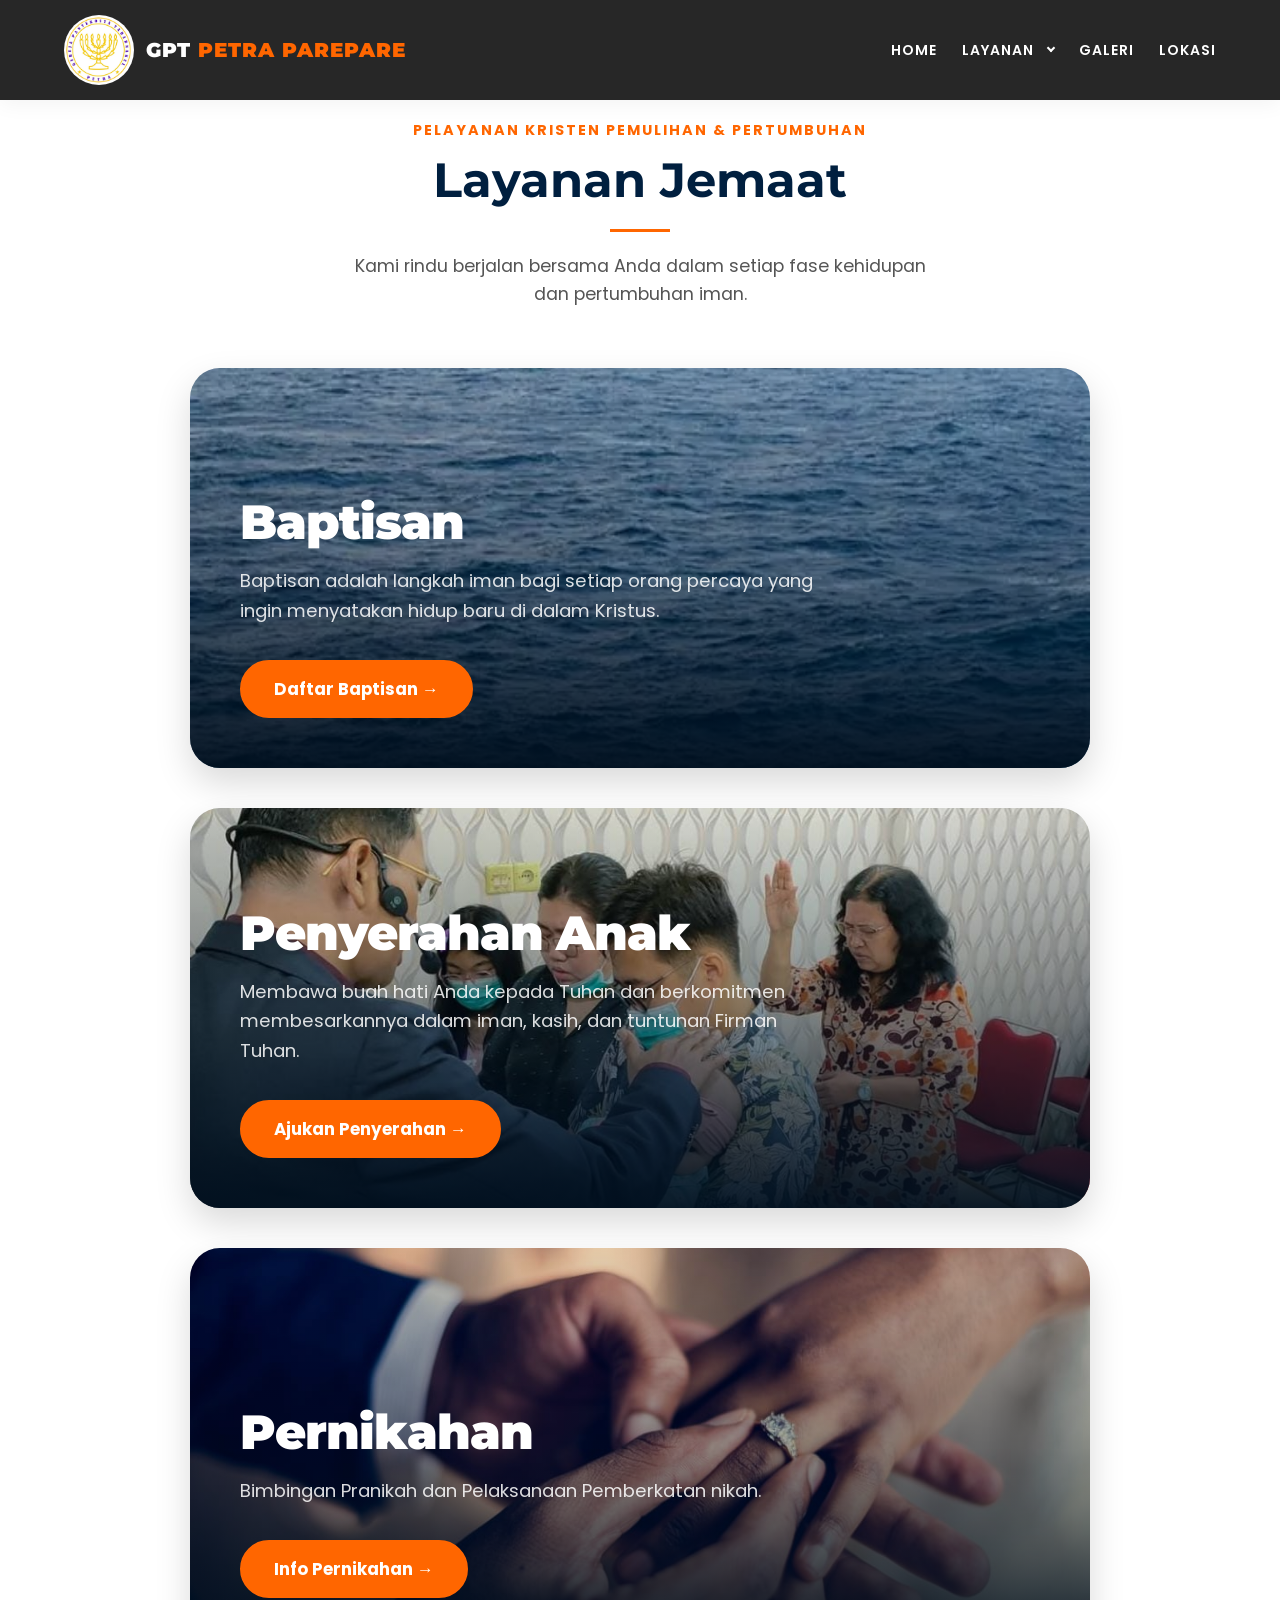
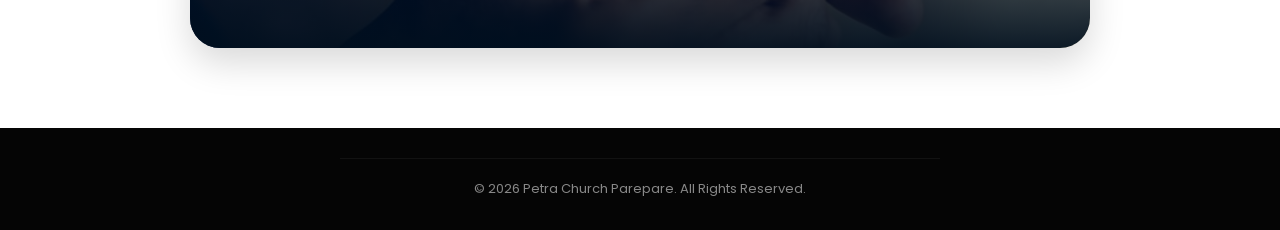
==== commit 0fb17183: "Update layanan.html Added mobile menu overlay and Font Awesome for icons." ====
--- a/layanan.html
+++ b/layanan.html
@@ -7,9 +7,13 @@
     
     <link href="https://fonts.googleapis.com/css2?family=Montserrat:wght@700;900&family=Poppins:wght@300;400;600;700&display=swap" rel="stylesheet">
     <link href="https://unpkg.com/aos@2.3.1/dist/aos.css" rel="stylesheet">
+    <link rel="stylesheet" href="https://cdnjs.cloudflare.com/ajax/libs/font-awesome/6.4.0/css/all.min.css">
     <link rel="stylesheet" href="style.css">
 </head>
 <body style="display: flex; flex-direction: column; min-height: 100vh;">
+
+    <!-- Overlay untuk Menu Mobile -->
+    <div class="menu-overlay" id="menu-overlay"></div>
 
     <header>
         <nav class="navbar" data-aos="fade-down">
@@ -33,6 +37,11 @@
                 <a href="index.html#gallery" class="nav-link">Galeri</a>
                 <a href="index.html#lokasi" class="nav-link">Lokasi</a>
             </div>
+
+            <!-- Tombol Hamburger Mobile agar Navbar Muncul di HP -->
+            <button class="menu-icon" id="mobile-menu-btn" aria-label="Menu">
+                <i class="fas fa-bars"></i>
+            </button>
         </nav>
     </header>
 
@@ -46,7 +55,6 @@
                     <span class="service-tagline">Pelayanan Kristen Pemulihan & Pertumbuhan</span>
                     <h2 style="font-family: 'Montserrat', sans-serif; font-size: clamp(32px, 5vw, 48px); color: var(--navy); margin-top: 10px;">Layanan Jemaat</h2>
                     <div class="premium-divider"></div>
-                    <!-- Membatasi lebar teks agar rapi di tengah -->
                     <p class="service-desc" style="max-width: 600px; margin: 0 auto; color: #555; font-size: 1.1rem; line-height: 1.6;">
                         Kami rindu berjalan bersama Anda dalam setiap fase kehidupan dan pertumbuhan iman.
                     </p>
@@ -95,11 +103,13 @@
         </div>
     </footer>
 
+    <!-- Scripts -->
     <script src="https://unpkg.com/aos@2.3.1/dist/aos.js"></script>
+    <script src="script.js"></script>
     <script>
         AOS.init({ 
             duration: 800,
-            once: true /* Animasi hanya berjalan sekali saat di-scroll */
+            once: true 
         });
     </script>
 </body>
--- a/style.css
+++ b/style.css
@@ -274,13 +274,45 @@
 
 @media (max-width: 991px) {
     .dropdown-menu {
-        position: static; transform: none !important; box-shadow: none;
-        background: rgba(0, 0, 0, 0.02); max-height: 0; overflow: hidden;
-        padding: 0; opacity: 1; visibility: visible; transition: max-height 0.3s ease-in-out; width: 100%; border-radius: 0;
-    }
-    .dropdown-menu::before { display: none; }
-    .nav-dropdown.active .dropdown-menu { max-height: 300px; padding: 5px 0; }
-    .nav-dropdown.active .nav-arrow { transform: translateY(2px) rotate(-135deg); }
+        position: static; 
+        transform: none !important; 
+        box-shadow: none;
+        background: rgba(255, 255, 255, 0.05); /* Latar belakang agak transparan agar elegan di atas hitam */
+        max-height: 0; 
+        overflow: hidden;
+        padding: 0; 
+        opacity: 1; 
+        visibility: visible; 
+        transition: max-height 0.3s ease-in-out; 
+        width: 100%; 
+        border-radius: 8px;
+        margin-top: 10px;
+    }
+    
+    .dropdown-menu::before { 
+        display: none; 
+    }
+    
+    /* Mengubah warna teks dropdown menjadi putih di HP */
+    .dropdown-menu li a { 
+        color: var(--white) !important; 
+        padding-left: 20px;
+    }
+    
+    /* Efek saat diklik/disentuh */
+    .dropdown-menu li a:hover { 
+        background: rgba(255, 255, 255, 0.1); 
+        color: var(--orange) !important; 
+    }
+    
+    .nav-dropdown.active .dropdown-menu { 
+        max-height: 300px; 
+        padding: 5px 0; 
+    }
+    
+    .nav-dropdown.active .nav-arrow { 
+        transform: translateY(2px) rotate(-135deg); 
+    }
 }
 
 /* =========================================
@@ -624,3 +656,4 @@
         height: 38px; 
     }
 }
+
